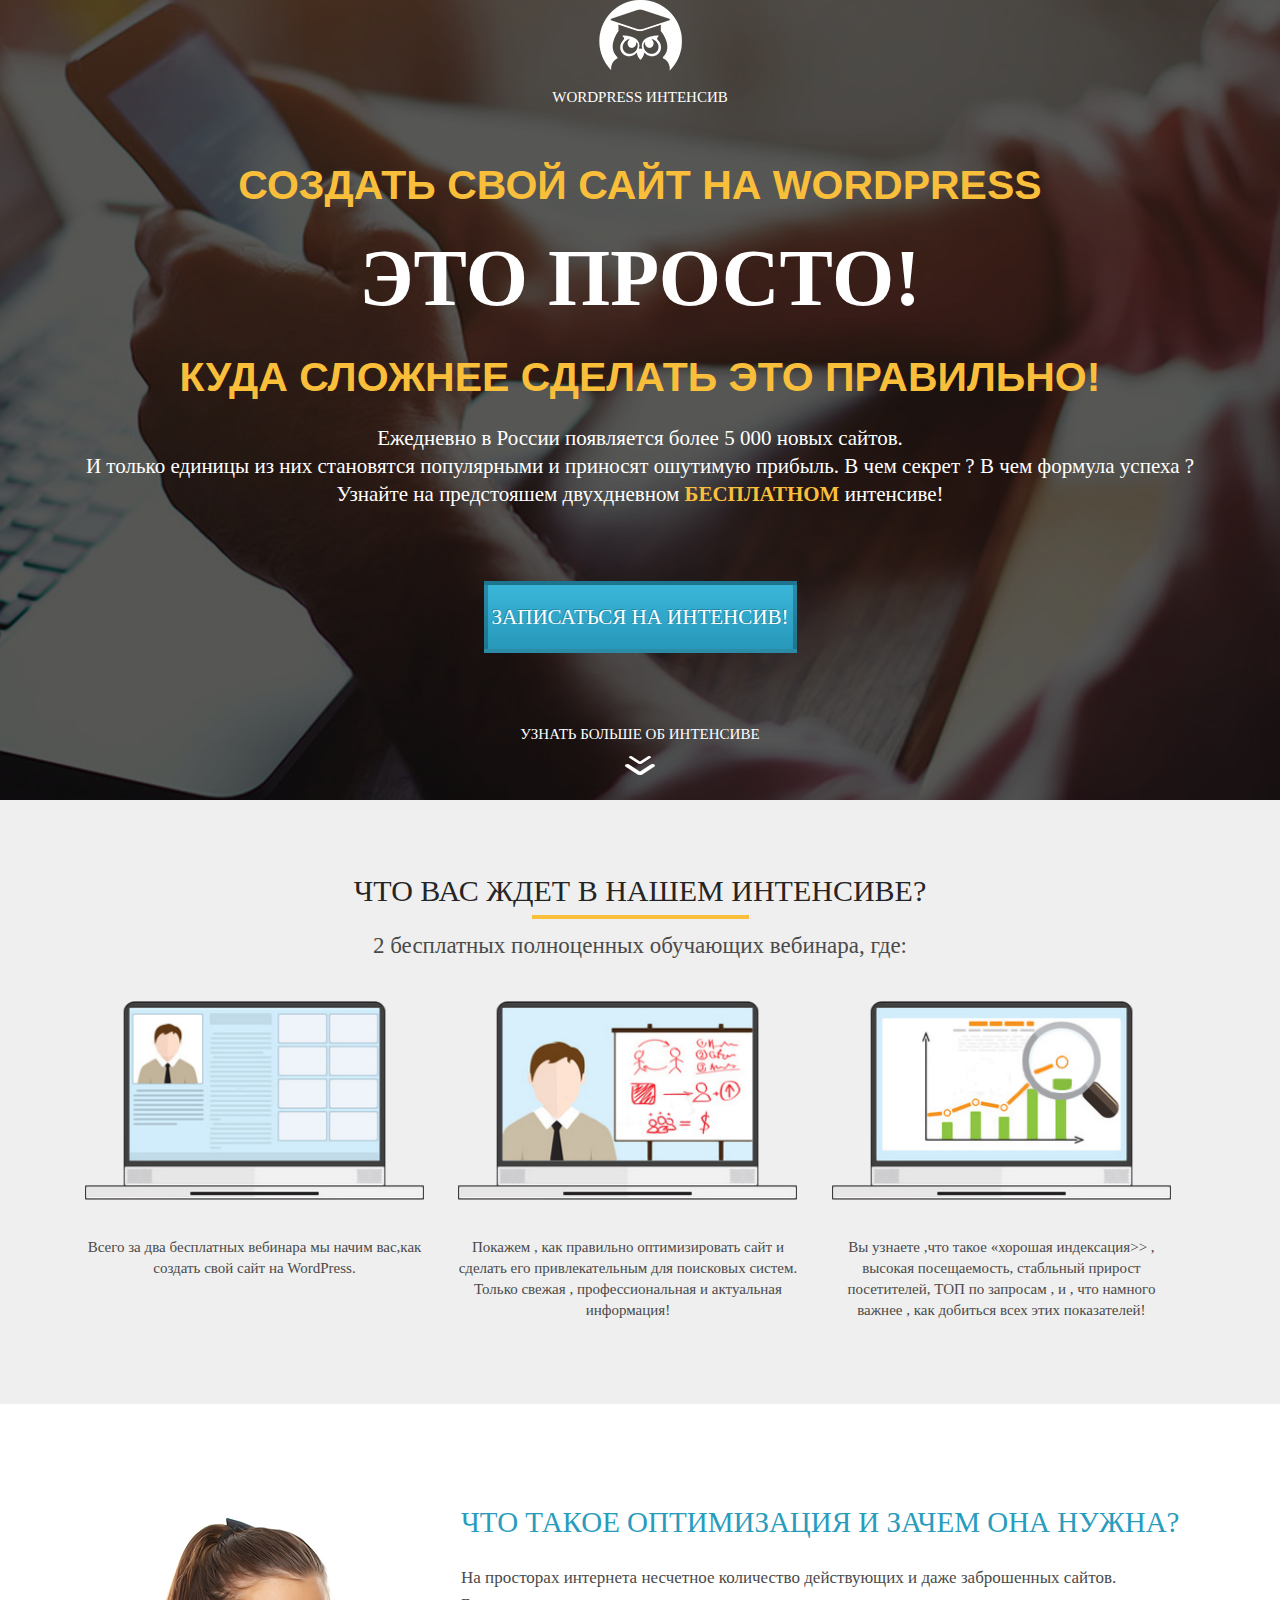
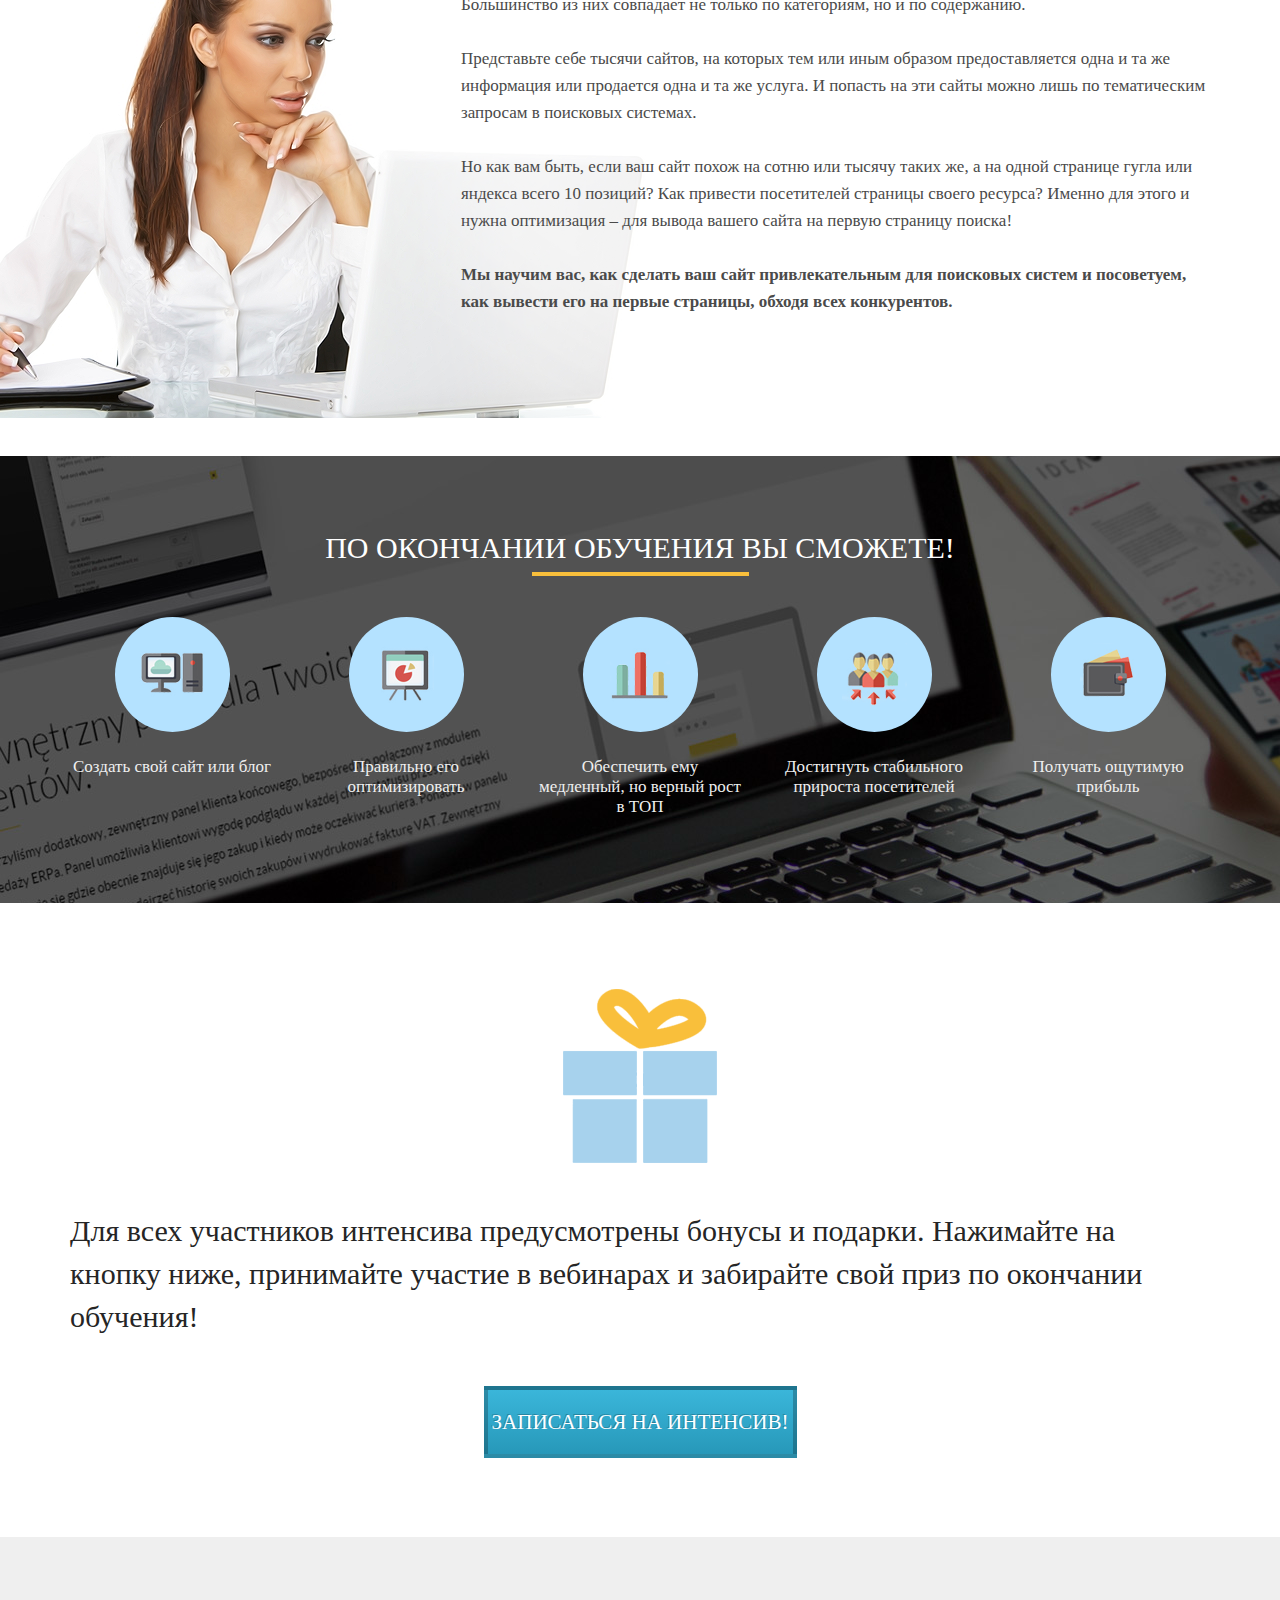
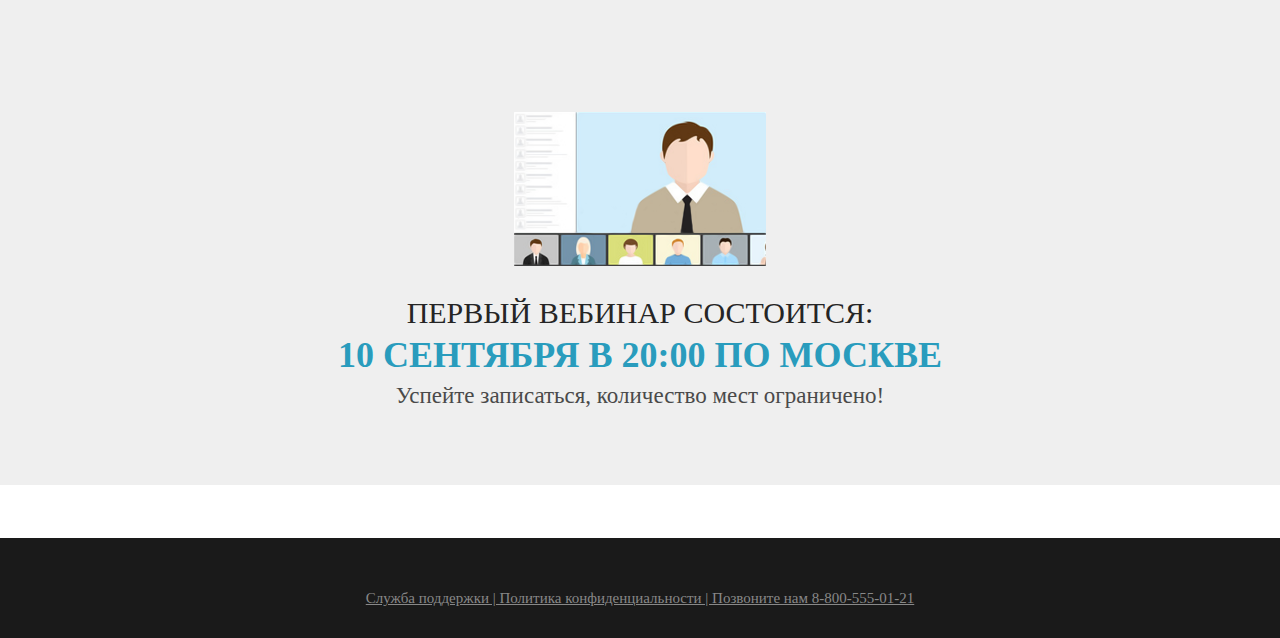
==== index.html @ 658a4fe2 "My first site" ====
<!DOCTYPE html>
<html lang="ru">

<head>
   <meta charset="UTF-8">
   <meta http-equiv="X-UA-Compatible" content="IE=edge">
   <meta name="viewport" content="width=device-width, initial-scale=1.0">
   <title>Wordpress интенсив </title>
   <link rel="stylesheet" href="css/style.css">

</head>

<body>

   <section class="promo">

      <div class="container">

         <div class="logo">
            <img src="icons/logo.png" alt="" class="logo_img">
            <div class="logo_text">WordPress интенсив</div>
         </div>

         <h1 class="title">Создать свой сайт на WordPress</h1>
         <div class="simple">
            <h2 class="title_big">Это просто!</h2>
            <div class="line"></div>

         </div>
         <h2 class="title">Куда сложнее сделать это правильно!</h2>

         <div class="promo_text">Ежедневно в России появляется более 5 000 новых сайтов. <br>
            И только единицы из них становятся популярными и приносят ошутимую прибыль. В чем секрет ?
            В чем формула успеха ? Узнайте на предстояшем двухдневном <span>БЕСПЛАТНОМ</span> интенсиве! </div>


      </div>

      <button class="promo_btn">Записаться на интенсив!</button>

      <div class="more">
         <div class="more_text">узнать больше об интенсиве </div>
         <img src="icons/arrow_down.png" alt="dowm" class="more_img">
      </div>


      </div>
   </section>


   <!-- ----------------------- -->

   <section class="waiting">

      <div class="container">

         <h2 class="waiting_header">Что вас ждет в нашем интенсиве? </h2>
         <div class="waiting_divider"></div>
         <div class="waiting_subheader">2 бесплатных полноценных обучающих вебинара, где:</div>


         <div class="waiting_wrapper">
            <div class="waiting_item">
               <img src="img/waiting/1.png" alt="" class="waiting_img">
               <div class="waiting_descr">Всего за два бесплатных вебинара мы начим
                  вас,как создать свой сайт на WordPress.</div>
            </div>
            <div class="waiting_item">
               <img src="img/waiting/2.png" alt="" class="waiting_img">
               <div class="waiting_descr">Покажем , как правильно оптимизировать сайт и сделать его
                  привлекательным для поисковых систем. Только свежая , профессиональная и актуальная информация!
               </div>
            </div>
            <div class="waiting_item">
               <img src="img/waiting/3.png" alt="" class="waiting_img">
               <div class="waiting_descr">Вы узнаете ,что такое «хорошая индексация>> , высокая посещаемость,
                  стабльный прирост посетителей, ТОП по запросам , и , что намного важнее ,
                  как добиться всех этих показателей! </div>
            </div>
         </div>



      </div>



   </section>


   <section class="optimization">

      <div class="container">

         <h2 class="optimization_header">Что такое оптимизация и зачем она нужна?</h2>
         <div class="optimization_text">На просторах интернета несчетное количество действующих и даже заброшенных
            сайтов. Большинство из них совпадает не только по категориям, но и по содержанию.
            <br><br>
            Представьте себе тысячи сайтов, на которых тем или иным образом предоставляется одна и та же информация или
            продается одна и та же услуга. И попасть на эти сайты можно лишь по тематическим запросам в поисковых
            системах.
            <br><br>
            Но как вам быть, если ваш сайт похож на сотню или тысячу таких же, а на одной странице гугла или яндекса
            всего 10 позиций? Как привести посетителей страницы своего ресурса? Именно для этого и нужна оптимизация –
            для вывода вашего сайта на первую страницу поиска!
            <br><br>
            <span> Мы научим вас, как сделать ваш сайт привлекательным для поисковых систем и посоветуем, как вывести
               его на первые страницы, обходя всех конкурентов.</span>
         </div>

         <img src="img/bg/woman.png" alt="" class="optimization_img">




      </div>



   </section>


   <section class="finish">

      <div class="container">

         <h2 class="finish_header">По окончании обучения Вы сможете!</h2>
         <div class="finish_divider"></div>



         <div class="finish_wrapper">
            <div class="finish_item">
               <div class="finish_round">
                  <img src="icons/finish/1.png" alt="1" class="finish_icon">
               </div>
               <div class="finish_descr">Создать свой сайт или блог</div>
            </div>
            <div class="finish_item">
               <div class="finish_round">
                  <img src="icons/finish/2.png" alt="2" class="fin ish_icon">
               </div>
               <div class="finish_descr">Правильно его оптимизировать</div>
            </div>
            <div class="finish_item">
               <div class="finish_round">
                  <img src="icons/finish/3.png" alt="3" class="finish_icon">
               </div>
               <div class="finish_descr">Обеспечить ему медленный, но верный рост в ТОП</div>
            </div>
            <div class="finish_item">
               <div class="finish_round">
                  <img src="icons/finish/4.png" alt="4" class="finish_icon">
               </div>
               <div class="finish_descr">Достигнуть стабильного прироста посетителей</div>
            </div>
            <div class="finish_item">
               <div class="finish_round">
                  <img src="icons/finish/5.png" alt="5" class="finish_icon">
               </div>
               <div class="finish_descr">Получать ощутимую прибыль</div>
            </div>
         </div>


      </div>


   </section>



   <section class="bonus">


      <div class="container">

         <div class="box_img">

            <img src="/icons/Box.png" alt="box ">


         </div>

         <h2 class="bonus_text">

            Для всех участников интенсива предусмотрены бонусы и подарки. Нажимайте на кнопку ниже, принимайте участие в
            вебинарах и забирайте свой приз по окончании обучения!

         </h2>



         <button class="bonus_btn">Записаться на интенсив!</button>


      </div>




   </section>


   <section class="firstwebinar">


      <div class="container">

         <div class="webinar_img">

            <img src="/img/first_webinar/vebinar_img.png" alt="first webinar ">



         </div>



         <h2 class="firstrwebinarstart">Первый вебинар состоится: </h2>

         <h2 class="september">10 сентября в 20:00 по Москве</h2>

         <h1 class="hurry">Успейте записаться, количество мест ограничено!</h1>




      </div>






   </section>


   <section class="floor">




      <h1 class="help_center"> Служба поддержки | Политика конфиденциальности
         | Позвоните нам 8-800-555-01-21</h1>


   </section>



</body>

</html>
---- css/style.css ----
*{
   box-sizing: border-box;
   margin: 0;
   padding: 0;



}

html
{

font-family: 'Roboto' , sans-serif;

}

.container
{
   position: relative;
   width: 1140px;
   margin: 0 auto;
}

.promo
{

   height: 800px;
   background: url('../img/bg/main_bg.png') center center / cover no-repeat;
   
 
   
      
}

.logo .logo_img
{
  
   display: block;
   margin: 0 auto;
   
   
}

.logo .logo_text
{
   text-align: center;
   
font-family: Roboto;
font-size: 15px;
line-height: 24px;
font-weight: 500;
text-transform: uppercase;
color: #ffffff;
margin-top: 14px;

}

h1
{
   margin-top: 53px;
}

.title
{
   
   font-size: 41px;
   text-align: center;
   text-transform: uppercase;
   font-weight: 900px;
   color: #f9bf3b;

}

h2.title
{
   margin-top: 30px;
}

.simple .title_big
{
   font-family: Roboto;
font-size: 80px;
font-weight: 900;
text-transform: uppercase;
color: #ffffff;
text-align: center;
margin-top: 24px;
}


.promo .promo_text

{
   padding: 0 13px ;
   margin-top: 23px;
   font-family: Roboto;
font-size: 21px;
line-height: 28px;
font-weight: 300;
color: #ffffff;
text-align: center;

   
}

.promo .promo_text span
{
   font-weight: 700;
   color: #f9bf3b;

}

.promo .promo_btn , .bonus .bonus_btn
{
   display: block;
   margin: 0 auto; 
   margin-top: 73px;
   width: 313px;
   height: 72px;
   box-shadow: inset 0 0px 0 rgba(0,0,0,0.18);
   border: 4px solid rgba(0,0,0,0.23);

   background-image: linear-gradient(to top , #2798b9 0% , #3ab6da 100%);

   text-shadow: -1px -1px 0 rgba(0,0,0,0.22);
   color: #ffffff;
   font-family: "Roboto Condensed";
   font-size: 21px;
   font-weight: 400;
   line-height: 24px;
   text-transform: uppercase;
   cursor: pointer;
   outline: none;

}

.bonus .bonus_btn
{
   margin-top: 48px;
}

.more
{
   margin-top: 73px;

}

.more .more_text
{

   font-family: Roboto;
   font-size: 15px;
  text-align: center;
   font-weight: 400;
   text-transform: uppercase;
   color: #ffffff;

}

.more .more_img
{


display: block;
margin: 0 auto;
margin-top: 13px;


}


.waiting
{
   min-height: 604px;
   background-color:#efefef;  
   padding: 85px 0 75px 0;

}

.waiting .waiting_header ,.finish .finish_header
{

   font-family: Roboto;
font-size: 30px;
line-height: 12px;
font-weight: 400;
text-transform: uppercase;
color: #252525;
text-align: center;


}

.finish .finish_header
{
   color: #ffffff;
}

.waiting .waiting_divider , .finish .finish_divider
{
   width: 217px;
height: 4px;
background-color: #f9bf3b;

margin: 0 auto;
margin-top: 18px;
}

.waiting .waiting_subheader
{
   margin-top: 17px;
   font-family: Roboto;
font-size: 23px;
line-height: 20px;
font-weight: 400;
color: #4a4a4a;
text-align: center;

}

.waiting .waiting_wrapper
{
   margin-top: 45px;
}

.waiting .waiting_wrapper .waiting_item
{
   display: inline-block;
   vertical-align: top;
   width: 339px;
   text-align: center;
   margin: 0 15px ;

}

.waiting .waiting_wrapper .waiting_item .waiting_img
{
   width: 100%;
}

.waiting .waiting_wrapper .waiting_item .waiting_descr
{
      margin-top: 33px;
      color: #4a4a4a;
      font-family: Roboto;
      font-size: 15px;
      font-weight: 300;
      line-height: 21px;


}

.optimization
{
   min-height: 550px;
   padding: 102 0 107 0;
}

.optimization .optimization_header
{
   margin-top: 102px;
   margin-left: 391px;
   font-family: "Roboto - Black";
   font-size: 29px;
   font-weight: 400;
   text-transform: uppercase;
   color: #299cbd;
}

.optimization .optimization_text
{
   margin-top: 25px;
   margin-left: 391px;
   font-family: Roboto;
   font-size: 17px;
   line-height: 27px;
   font-weight: 300;
   color: #4a4a4a;
}
.optimization .optimization_text span
{
   font-family: "Roboto - Bold";
   font-weight: 700;

}

.optimization .optimization_img
{
  position: absolute;
  top: 10px;
  left: -240px;
  z-index: -1;
}

.finish
{

min-height: 447px;
padding: 86px 0 79px 0;
background: url('../img/bg/second_bg.png') center center/cover no-repeat ;


}

.finish .finish_wrapper
{
   margin-top: 41px;
   display: flex;
   justify-content: space-between;
}

.finish .finish_wrapper .finish_item
{
   width: 204px;

}

.finish .finish_wrapper .finish_item .finish_round
{
   display: flex;
   justify-content: center;
   align-items: center;
   margin: 0 auto;
   width: 115px;
   height: 115px;
   background-color: #b4e2ff;
   border-radius: 100%;
   


}

.finish .finish_wrapper .finish_item .finish_descr
{
   margin-top: 25px;
   text-align: center;
   font-family: Roboto;
   font-size: 17px;
   line-height: 20px;
   font-weight: 300;
   color: #efefef;
}


.bonus
{
   min-height: 447px;
   padding: 86px 0 79px 0;

}

.bonus .box_img
{
   text-align: center;

}

.bonus .bonus_text
{
   margin-top: 42px;
   font-family: Roboto;
   font-size: 30px;
   line-height: 43px;
   font-weight: 400;
   color: #252525;
   }




.firstwebinar

{
min-height: 447px;
padding: 86px 0 79px 0;
background: url('../img/bg/white_background.png') center center/cover no-repeat ;



}



   .firstwebinar .webinar_img
   {
      margin-top: 89px;
      text-align: center;
      

   }

   .firstwebinar .firstrwebinarstart
   {
      margin-top: 37px;
      text-align: center;
      font-family: Roboto;
      font-size: 30px;
      line-height: 12px;
      font-weight: 400;
      text-transform: uppercase;
      color: #252525;
   }



   .firstwebinar .september
   {
      margin-top: 30px;
      text-align: center;
      font-family: Roboto;
      font-size: 36px;
      line-height: 12px;
      font-weight: 900;
      text-transform: uppercase;
      color: #299cbd;
   }


   .firstwebinar .hurry
   {  
      margin-top: 25px;
      text-align: center;

      font-family: Roboto;
      font-size: 23px;
      line-height: 20px;
      font-weight: 400;
      color: #4a4a4a;

   }

   .floor
   {
background-color: #1a1a1a;
position: relative;
   width: 100%;
   margin: 0 auto;
   min-height: 100px;

   }

 

   .floor .help_center
   {
     display: block;
    
      text-align: center;
      padding-top: 50px;
      
     
 
      
      font-family: Roboto;
      font-size: 15px;
      line-height: 21px;
      font-weight: 300;
      text-decoration: underline;
      color: #888888;
   }
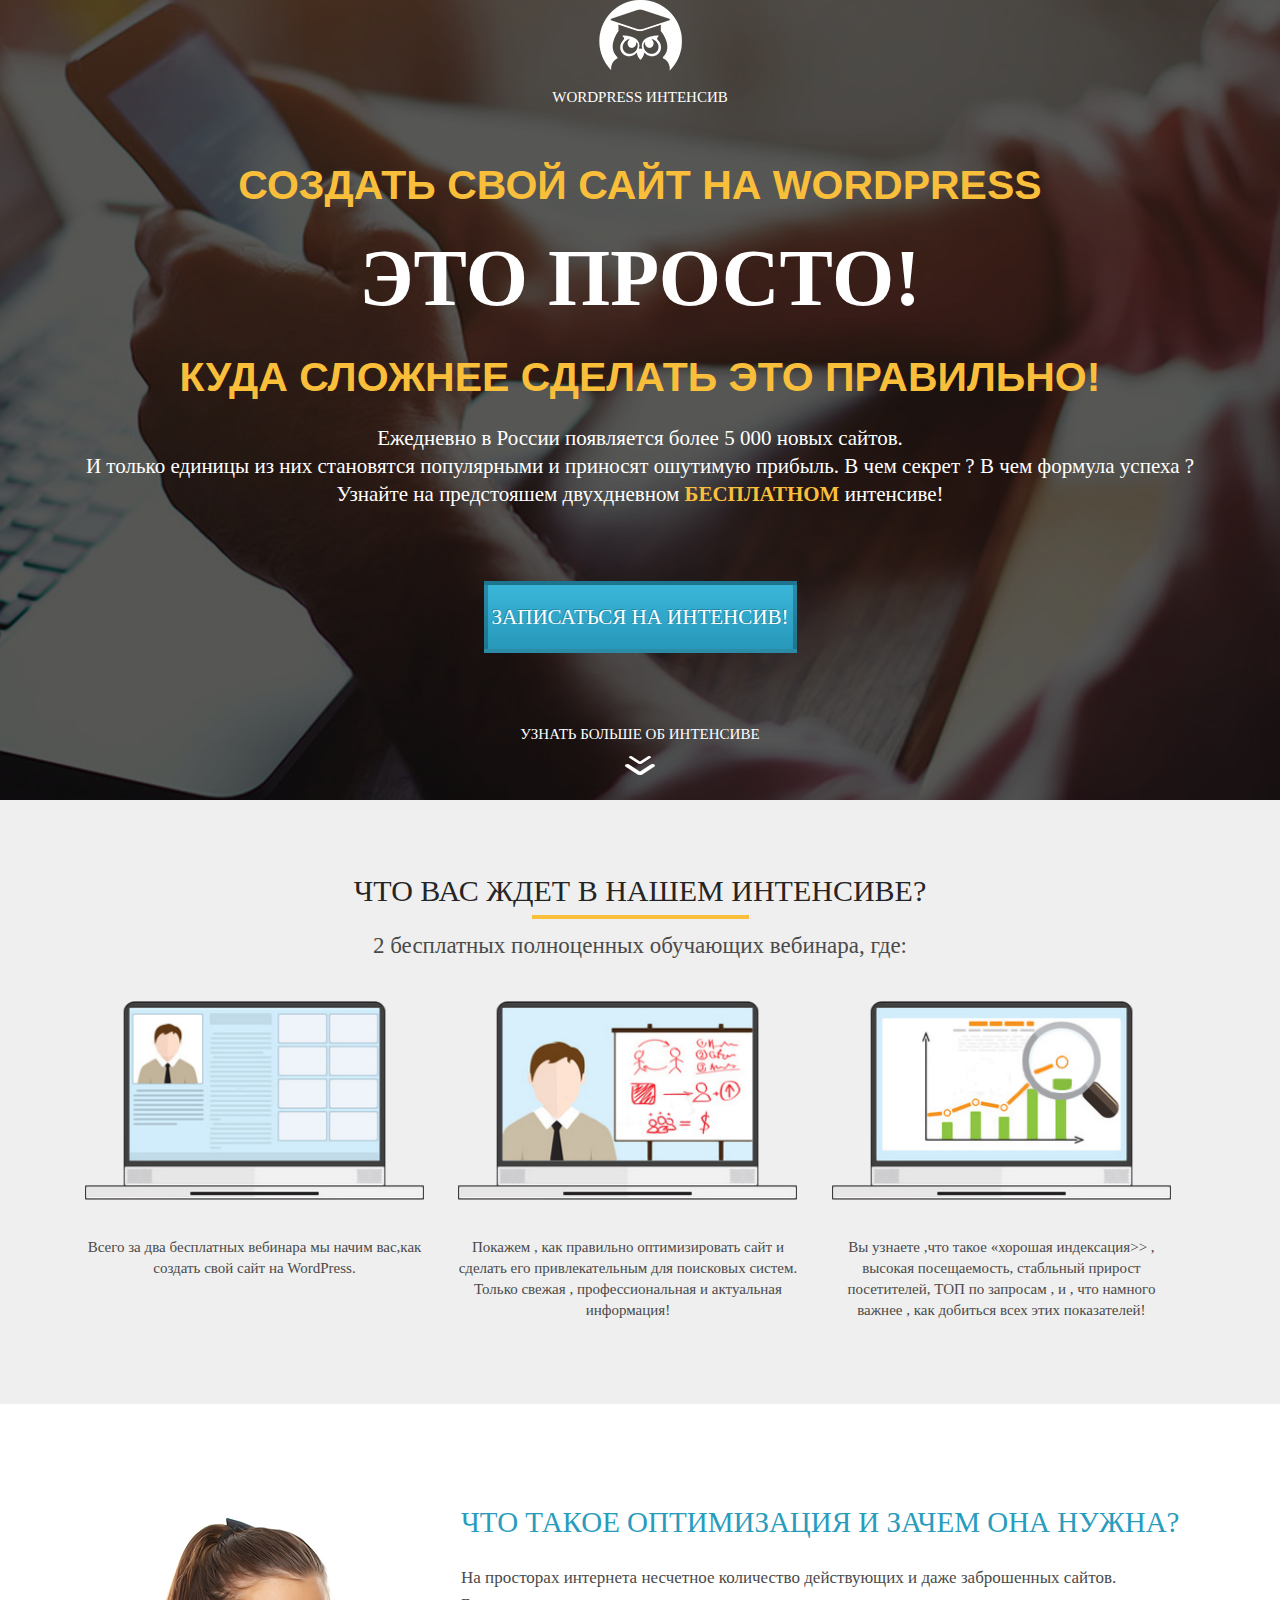
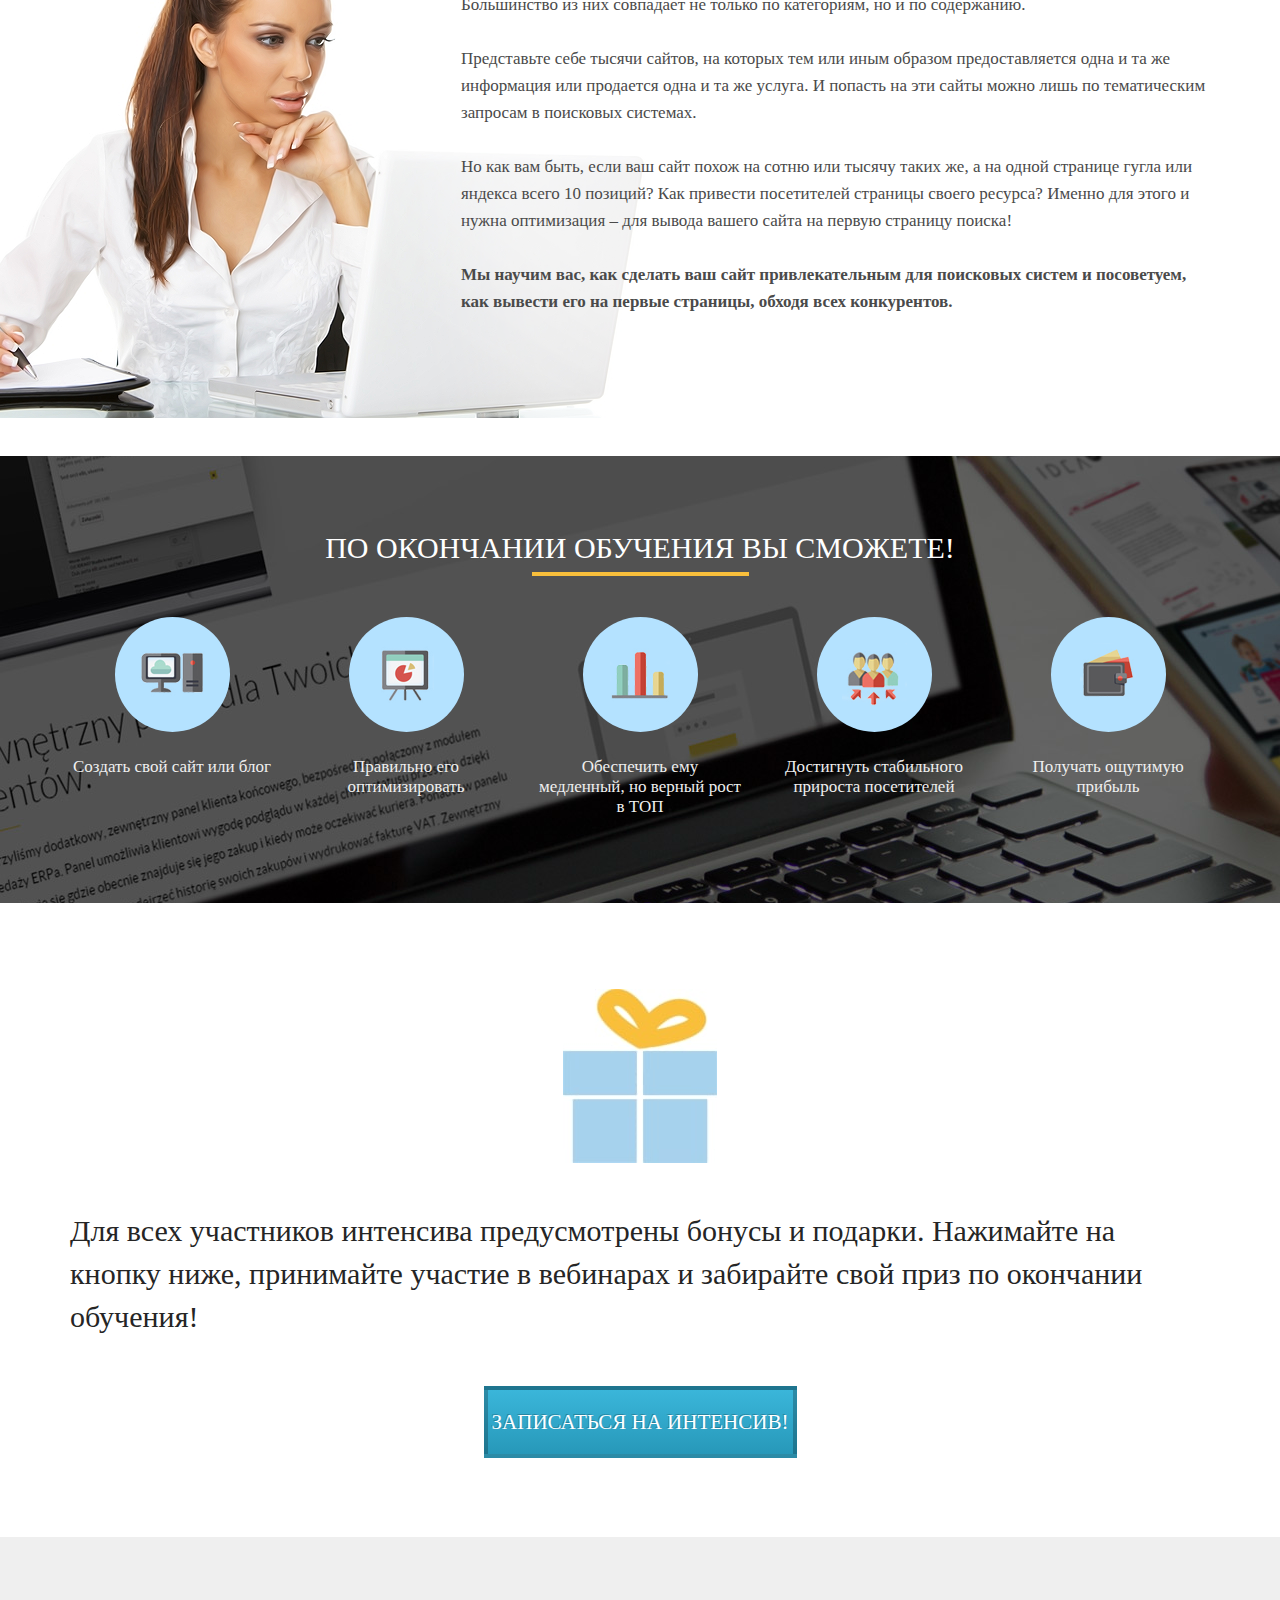
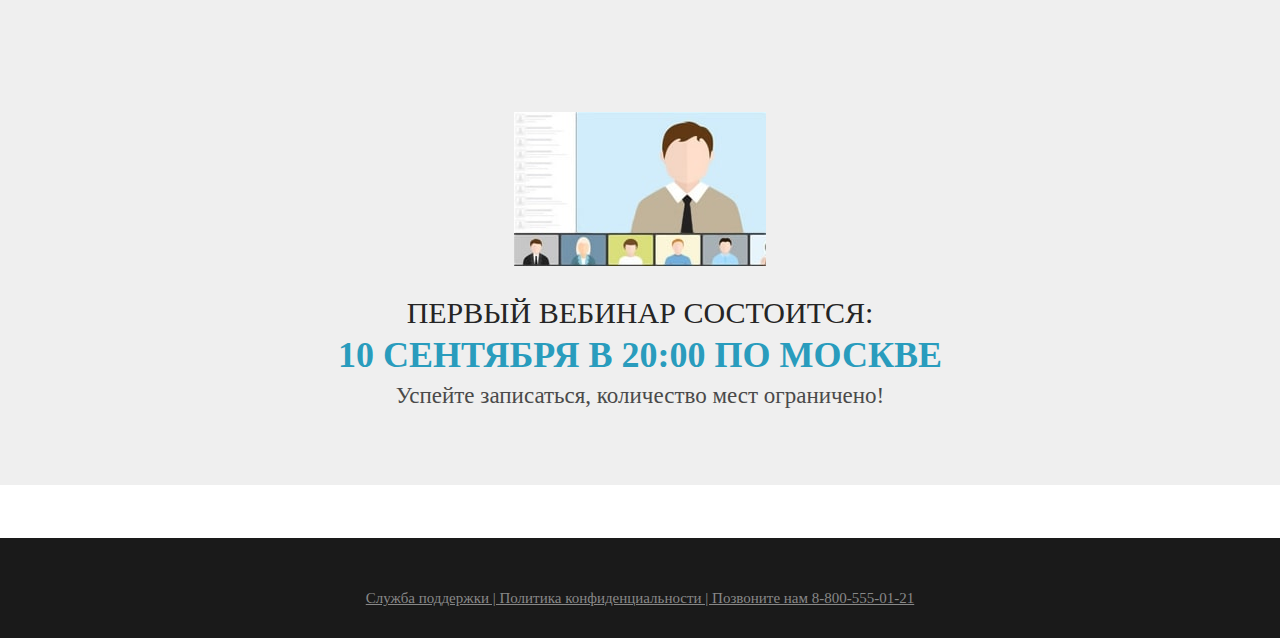
==== commit daca6d49: "changed png to jpg" ====
--- a/index.html
+++ b/index.html
@@ -177,8 +177,8 @@
 
          <div class="box_img">
 
-            <img src="/icons/Box.png" alt="box ">
-
+            <!-- <img src="/icons/Box.png" alt="box "> -->
+            <img src="/icons/Box.jpg" alt="">
 
          </div>
 
@@ -209,7 +209,7 @@
 
          <div class="webinar_img">
 
-            <img src="/img/first_webinar/vebinar_img.png" alt="first webinar ">
+           <img src="/img/first_webinar/vebinar_img.jpg" alt="">
 
 
 
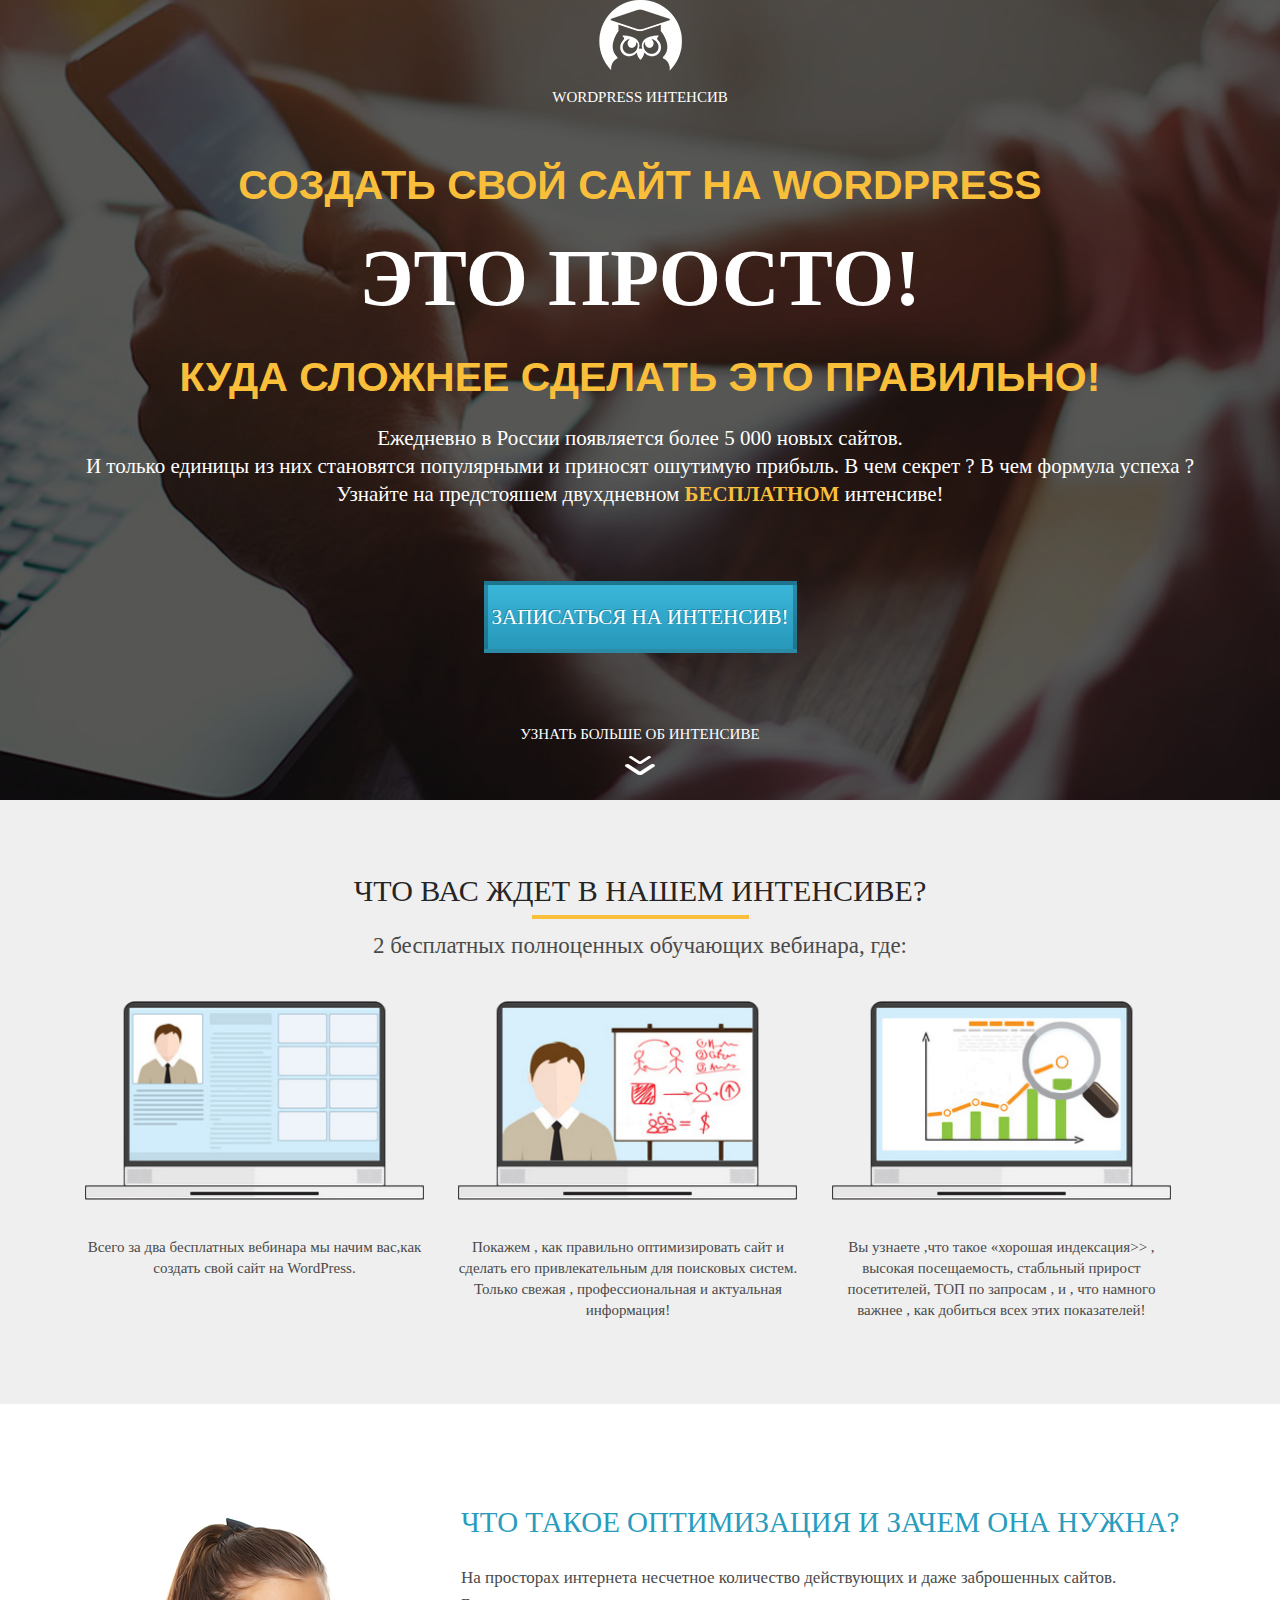
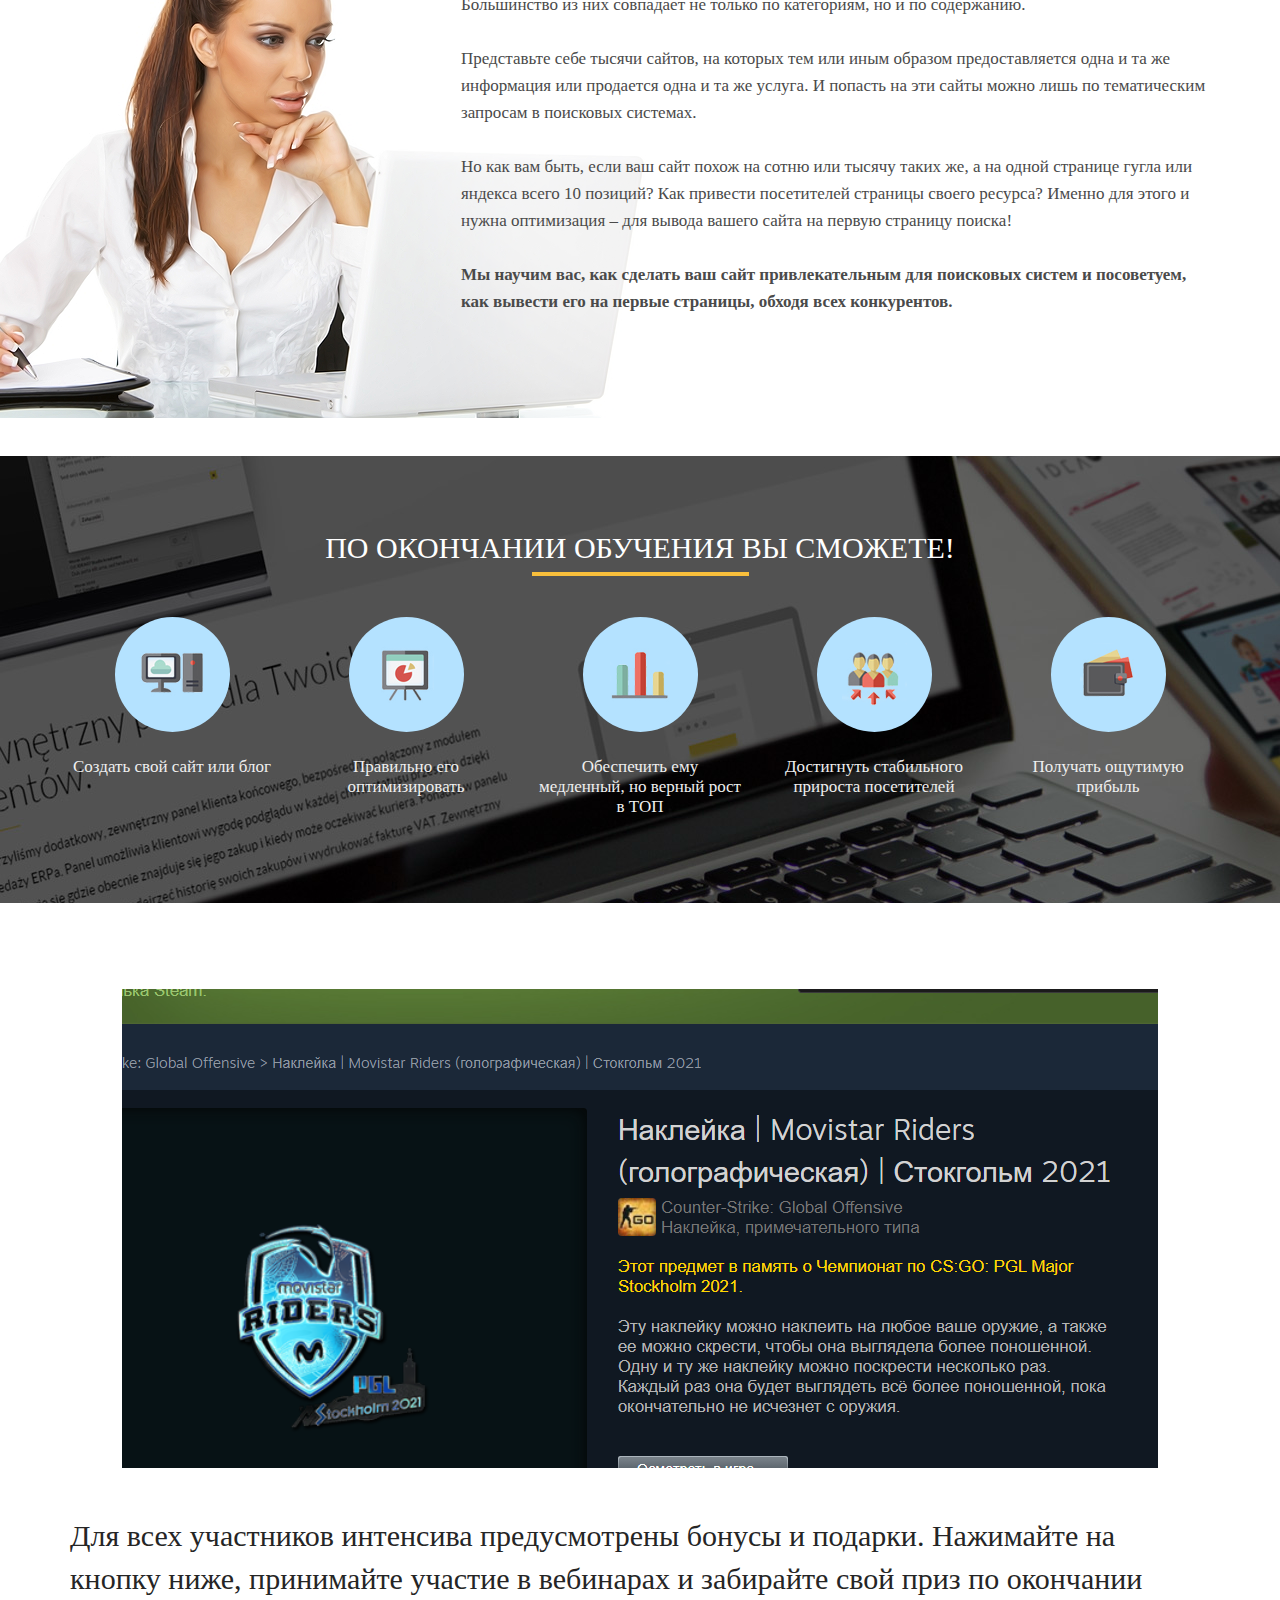
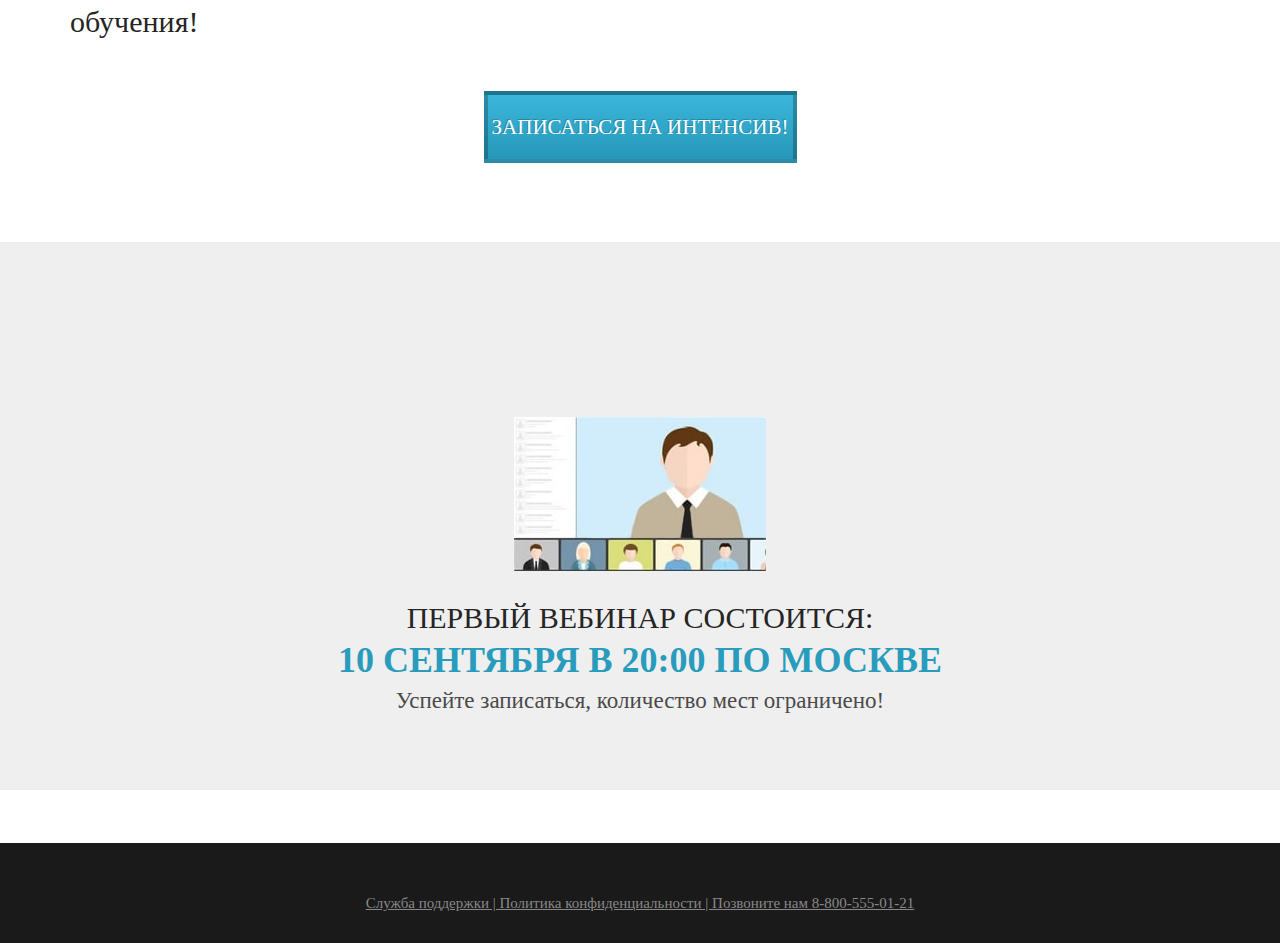
==== commit a3b87996: "test" ====
--- a/index.html
+++ b/index.html
@@ -176,9 +176,8 @@
       <div class="container">
 
          <div class="box_img">
-
-            <!-- <img src="/icons/Box.png" alt="box "> -->
-            <img src="/icons/Box.jpg" alt="">
+            <!-- <img src="/icons/Box.jpg" alt="box"> -->
+            <img src="/Screenshot 2023-03-28 195355.png" alt="">
 
          </div>
 
--- a/css/style.css
+++ b/css/style.css
@@ -1,462 +1,349 @@
-
-
-*{
-   box-sizing: border-box;
-   margin: 0;
-   padding: 0;
-
-
-
-}
-
-html
-{
-
-font-family: 'Roboto' , sans-serif;
-
-}
-
-.container
-{
-   position: relative;
-   width: 1140px;
-   margin: 0 auto;
-}
-
-.promo
-{
-
-   height: 800px;
-   background: url('../img/bg/main_bg.png') center center / cover no-repeat;
-   
- 
-   
-      
-}
-
-.logo .logo_img
-{
-  
-   display: block;
-   margin: 0 auto;
-   
-   
-}
-
-.logo .logo_text
-{
-   text-align: center;
-   
-font-family: Roboto;
-font-size: 15px;
-line-height: 24px;
-font-weight: 500;
-text-transform: uppercase;
-color: #ffffff;
-margin-top: 14px;
-
-}
-
-h1
-{
-   margin-top: 53px;
-}
-
-.title
-{
-   
-   font-size: 41px;
-   text-align: center;
-   text-transform: uppercase;
-   font-weight: 900px;
-   color: #f9bf3b;
-
-}
-
-h2.title
-{
-   margin-top: 30px;
-}
-
-.simple .title_big
-{
-   font-family: Roboto;
-font-size: 80px;
-font-weight: 900;
-text-transform: uppercase;
-color: #ffffff;
-text-align: center;
-margin-top: 24px;
-}
-
-
-.promo .promo_text
-
-{
-   padding: 0 13px ;
-   margin-top: 23px;
-   font-family: Roboto;
-font-size: 21px;
-line-height: 28px;
-font-weight: 300;
-color: #ffffff;
-text-align: center;
-
-   
-}
-
-.promo .promo_text span
-{
-   font-weight: 700;
-   color: #f9bf3b;
-
-}
-
-.promo .promo_btn , .bonus .bonus_btn
-{
-   display: block;
-   margin: 0 auto; 
-   margin-top: 73px;
-   width: 313px;
-   height: 72px;
-   box-shadow: inset 0 0px 0 rgba(0,0,0,0.18);
-   border: 4px solid rgba(0,0,0,0.23);
-
-   background-image: linear-gradient(to top , #2798b9 0% , #3ab6da 100%);
-
-   text-shadow: -1px -1px 0 rgba(0,0,0,0.22);
-   color: #ffffff;
-   font-family: "Roboto Condensed";
-   font-size: 21px;
-   font-weight: 400;
-   line-height: 24px;
-   text-transform: uppercase;
-   cursor: pointer;
-   outline: none;
-
-}
-
-.bonus .bonus_btn
-{
-   margin-top: 48px;
-}
-
-.more
-{
-   margin-top: 73px;
-
-}
-
-.more .more_text
-{
-
-   font-family: Roboto;
-   font-size: 15px;
-  text-align: center;
-   font-weight: 400;
-   text-transform: uppercase;
-   color: #ffffff;
-
-}
-
-.more .more_img
-{
-
-
-display: block;
-margin: 0 auto;
-margin-top: 13px;
-
-
-}
-
-
-.waiting
-{
-   min-height: 604px;
-   background-color:#efefef;  
-   padding: 85px 0 75px 0;
-
-}
-
-.waiting .waiting_header ,.finish .finish_header
-{
-
-   font-family: Roboto;
-font-size: 30px;
-line-height: 12px;
-font-weight: 400;
-text-transform: uppercase;
-color: #252525;
-text-align: center;
-
-
-}
-
-.finish .finish_header
-{
-   color: #ffffff;
-}
-
-.waiting .waiting_divider , .finish .finish_divider
-{
-   width: 217px;
-height: 4px;
-background-color: #f9bf3b;
-
-margin: 0 auto;
-margin-top: 18px;
-}
-
-.waiting .waiting_subheader
-{
-   margin-top: 17px;
-   font-family: Roboto;
-font-size: 23px;
-line-height: 20px;
-font-weight: 400;
-color: #4a4a4a;
-text-align: center;
-
-}
-
-.waiting .waiting_wrapper
-{
-   margin-top: 45px;
-}
-
-.waiting .waiting_wrapper .waiting_item
-{
-   display: inline-block;
-   vertical-align: top;
-   width: 339px;
-   text-align: center;
-   margin: 0 15px ;
-
-}
-
-.waiting .waiting_wrapper .waiting_item .waiting_img
-{
-   width: 100%;
-}
-
-.waiting .waiting_wrapper .waiting_item .waiting_descr
-{
-      margin-top: 33px;
-      color: #4a4a4a;
-      font-family: Roboto;
-      font-size: 15px;
-      font-weight: 300;
-      line-height: 21px;
-
-
-}
-
-.optimization
-{
-   min-height: 550px;
-   padding: 102 0 107 0;
-}
-
-.optimization .optimization_header
-{
-   margin-top: 102px;
-   margin-left: 391px;
-   font-family: "Roboto - Black";
-   font-size: 29px;
-   font-weight: 400;
-   text-transform: uppercase;
-   color: #299cbd;
-}
-
-.optimization .optimization_text
-{
-   margin-top: 25px;
-   margin-left: 391px;
-   font-family: Roboto;
-   font-size: 17px;
-   line-height: 27px;
-   font-weight: 300;
-   color: #4a4a4a;
-}
-.optimization .optimization_text span
-{
-   font-family: "Roboto - Bold";
-   font-weight: 700;
-
-}
-
-.optimization .optimization_img
-{
+* {
+  box-sizing: border-box;
+  margin: 0;
+  padding: 0;
+}
+
+html {
+  font-family: "Roboto", sans-serif;
+}
+
+.container {
+  position: relative;
+  width: 1140px;
+  margin: 0 auto;
+}
+
+.promo {
+  height: 800px;
+  background: url("../img/bg/main_bg.png") center center / cover no-repeat;
+}
+
+.logo .logo_img {
+  display: block;
+  margin: 0 auto;
+}
+
+.logo .logo_text {
+  text-align: center;
+
+  font-family: Roboto;
+  font-size: 15px;
+  line-height: 24px;
+  font-weight: 500;
+  text-transform: uppercase;
+  color: #ffffff;
+  margin-top: 14px;
+}
+
+h1 {
+  margin-top: 53px;
+}
+
+.title {
+  font-size: 41px;
+  text-align: center;
+  text-transform: uppercase;
+  font-weight: 900px;
+  color: #f9bf3b;
+}
+
+h2.title {
+  margin-top: 30px;
+}
+
+.simple .title_big {
+  font-family: Roboto;
+  font-size: 80px;
+  font-weight: 900;
+  text-transform: uppercase;
+  color: #ffffff;
+  text-align: center;
+  margin-top: 24px;
+}
+
+.promo .promo_text {
+  padding: 0 13px;
+  margin-top: 23px;
+  font-family: Roboto;
+  font-size: 21px;
+  line-height: 28px;
+  font-weight: 300;
+  color: #ffffff;
+  text-align: center;
+}
+
+.promo .promo_text span {
+  font-weight: 700;
+  color: #f9bf3b;
+}
+
+.promo .promo_btn,
+.bonus .bonus_btn {
+  display: block;
+  margin: 0 auto;
+  margin-top: 73px;
+  width: 313px;
+  height: 72px;
+  box-shadow: inset 0 0px 0 rgba(0, 0, 0, 0.18);
+  border: 4px solid rgba(0, 0, 0, 0.23);
+
+  background-image: linear-gradient(to top, #2798b9 0%, #3ab6da 100%);
+
+  text-shadow: -1px -1px 0 rgba(0, 0, 0, 0.22);
+  color: #ffffff;
+  font-family: "Roboto Condensed";
+  font-size: 21px;
+  font-weight: 400;
+  line-height: 24px;
+  text-transform: uppercase;
+  cursor: pointer;
+  outline: none;
+}
+
+.bonus .bonus_btn {
+  margin-top: 48px;
+}
+
+.more {
+  margin-top: 73px;
+}
+
+.more .more_text {
+  font-family: Roboto;
+  font-size: 15px;
+  text-align: center;
+  font-weight: 400;
+  text-transform: uppercase;
+  color: #ffffff;
+}
+
+.more .more_img {
+  display: block;
+  margin: 0 auto;
+  margin-top: 13px;
+}
+
+.waiting {
+  min-height: 604px;
+  background-color: #efefef;
+  padding: 85px 0 75px 0;
+}
+
+.waiting .waiting_header,
+.finish .finish_header {
+  font-family: Roboto;
+  font-size: 30px;
+  line-height: 12px;
+  font-weight: 400;
+  text-transform: uppercase;
+  color: #252525;
+  text-align: center;
+}
+
+.finish .finish_header {
+  color: #ffffff;
+}
+
+.waiting .waiting_divider,
+.finish .finish_divider {
+  width: 217px;
+  height: 4px;
+  background-color: #f9bf3b;
+
+  margin: 0 auto;
+  margin-top: 18px;
+}
+
+.waiting .waiting_subheader {
+  margin-top: 17px;
+  font-family: Roboto;
+  font-size: 23px;
+  line-height: 20px;
+  font-weight: 400;
+  color: #4a4a4a;
+  text-align: center;
+}
+
+.waiting .waiting_wrapper {
+  margin-top: 45px;
+}
+
+.waiting .waiting_wrapper .waiting_item {
+  display: inline-block;
+  vertical-align: top;
+  width: 339px;
+  text-align: center;
+  margin: 0 15px;
+}
+
+.waiting .waiting_wrapper .waiting_item .waiting_img {
+  width: 100%;
+}
+
+.waiting .waiting_wrapper .waiting_item .waiting_descr {
+  margin-top: 33px;
+  color: #4a4a4a;
+  font-family: Roboto;
+  font-size: 15px;
+  font-weight: 300;
+  line-height: 21px;
+}
+
+.optimization {
+  min-height: 550px;
+  padding: 102 0 107 0;
+}
+
+.optimization .optimization_header {
+  margin-top: 102px;
+  margin-left: 391px;
+  font-family: "Roboto - Black";
+  font-size: 29px;
+  font-weight: 400;
+  text-transform: uppercase;
+  color: #299cbd;
+}
+
+.optimization .optimization_text {
+  margin-top: 25px;
+  margin-left: 391px;
+  font-family: Roboto;
+  font-size: 17px;
+  line-height: 27px;
+  font-weight: 300;
+  color: #4a4a4a;
+}
+.optimization .optimization_text span {
+  font-family: "Roboto - Bold";
+  font-weight: 700;
+}
+
+.optimization .optimization_img {
   position: absolute;
   top: 10px;
   left: -240px;
   z-index: -1;
 }
 
-.finish
-{
-
-min-height: 447px;
-padding: 86px 0 79px 0;
-background: url('../img/bg/second_bg.png') center center/cover no-repeat ;
-
-
-}
-
-.finish .finish_wrapper
-{
-   margin-top: 41px;
-   display: flex;
-   justify-content: space-between;
-}
-
-.finish .finish_wrapper .finish_item
-{
-   width: 204px;
-
-}
-
-.finish .finish_wrapper .finish_item .finish_round
-{
-   display: flex;
-   justify-content: center;
-   align-items: center;
-   margin: 0 auto;
-   width: 115px;
-   height: 115px;
-   background-color: #b4e2ff;
-   border-radius: 100%;
-   
-
-
-}
-
-.finish .finish_wrapper .finish_item .finish_descr
-{
-   margin-top: 25px;
-   text-align: center;
-   font-family: Roboto;
-   font-size: 17px;
-   line-height: 20px;
-   font-weight: 300;
-   color: #efefef;
-}
-
-
-.bonus
-{
-   min-height: 447px;
-   padding: 86px 0 79px 0;
-
-}
-
-.bonus .box_img
-{
-   text-align: center;
-
-}
-
-.bonus .bonus_text
-{
-   margin-top: 42px;
-   font-family: Roboto;
-   font-size: 30px;
-   line-height: 43px;
-   font-weight: 400;
-   color: #252525;
-   }
-
-
-
-
-.firstwebinar
-
-{
-min-height: 447px;
-padding: 86px 0 79px 0;
-background: url('../img/bg/white_background.png') center center/cover no-repeat ;
-
-
-
-}
-
-
-
-   .firstwebinar .webinar_img
-   {
-      margin-top: 89px;
-      text-align: center;
-      
-
-   }
-
-   .firstwebinar .firstrwebinarstart
-   {
-      margin-top: 37px;
-      text-align: center;
-      font-family: Roboto;
-      font-size: 30px;
-      line-height: 12px;
-      font-weight: 400;
-      text-transform: uppercase;
-      color: #252525;
-   }
-
-
-
-   .firstwebinar .september
-   {
-      margin-top: 30px;
-      text-align: center;
-      font-family: Roboto;
-      font-size: 36px;
-      line-height: 12px;
-      font-weight: 900;
-      text-transform: uppercase;
-      color: #299cbd;
-   }
-
-
-   .firstwebinar .hurry
-   {  
-      margin-top: 25px;
-      text-align: center;
-
-      font-family: Roboto;
-      font-size: 23px;
-      line-height: 20px;
-      font-weight: 400;
-      color: #4a4a4a;
-
-   }
-
-   .floor
-   {
-background-color: #1a1a1a;
-position: relative;
-   width: 100%;
-   margin: 0 auto;
-   min-height: 100px;
-
-   }
-
- 
-
-   .floor .help_center
-   {
-     display: block;
-    
-      text-align: center;
-      padding-top: 50px;
-      
-     
- 
-      
-      font-family: Roboto;
-      font-size: 15px;
-      line-height: 21px;
-      font-weight: 300;
-      text-decoration: underline;
-      color: #888888;
-   }+.finish {
+  min-height: 447px;
+  padding: 86px 0 79px 0;
+  background: url("../img/bg/second_bg.png") center center/cover no-repeat;
+}
+
+.finish .finish_wrapper {
+  margin-top: 41px;
+  display: flex;
+  justify-content: space-between;
+}
+
+.finish .finish_wrapper .finish_item {
+  width: 204px;
+}
+
+.finish .finish_wrapper .finish_item .finish_round {
+  display: flex;
+  justify-content: center;
+  align-items: center;
+  margin: 0 auto;
+  width: 115px;
+  height: 115px;
+  background-color: #b4e2ff;
+  border-radius: 100%;
+}
+
+.finish .finish_wrapper .finish_item .finish_descr {
+  margin-top: 25px;
+  text-align: center;
+  font-family: Roboto;
+  font-size: 17px;
+  line-height: 20px;
+  font-weight: 300;
+  color: #efefef;
+}
+
+.bonus {
+  min-height: 447px;
+  padding: 86px 0 79px 0;
+}
+
+.bonus .box_img {
+  text-align: center;
+}
+
+.bonus .bonus_text {
+  margin-top: 42px;
+  font-family: Roboto;
+  font-size: 30px;
+  line-height: 43px;
+  font-weight: 400;
+  color: #252525;
+}
+
+.firstwebinar {
+  min-height: 447px;
+  padding: 86px 0 79px 0;
+  background: url("../img/bg/white_background.png") center center/cover
+    no-repeat;
+}
+
+.firstwebinar .webinar_img {
+  margin-top: 89px;
+  text-align: center;
+}
+
+.firstwebinar .firstrwebinarstart {
+  margin-top: 37px;
+  text-align: center;
+  font-family: Roboto;
+  font-size: 30px;
+  line-height: 12px;
+  font-weight: 400;
+  text-transform: uppercase;
+  color: #252525;
+}
+
+.firstwebinar .september {
+  margin-top: 30px;
+  text-align: center;
+  font-family: Roboto;
+  font-size: 36px;
+  line-height: 12px;
+  font-weight: 900;
+  text-transform: uppercase;
+  color: #299cbd;
+}
+
+.firstwebinar .hurry {
+  margin-top: 25px;
+  text-align: center;
+
+  font-family: Roboto;
+  font-size: 23px;
+  line-height: 20px;
+  font-weight: 400;
+  color: #4a4a4a;
+}
+
+.floor {
+  background-color: #1a1a1a;
+  position: relative;
+  width: 100%;
+  margin: 0 auto;
+  min-height: 100px;
+}
+
+.floor .help_center {
+  display: block;
+
+  text-align: center;
+  padding-top: 50px;
+
+  font-family: Roboto;
+  font-size: 15px;
+  line-height: 21px;
+  font-weight: 300;
+  text-decoration: underline;
+  color: #888888;
+}
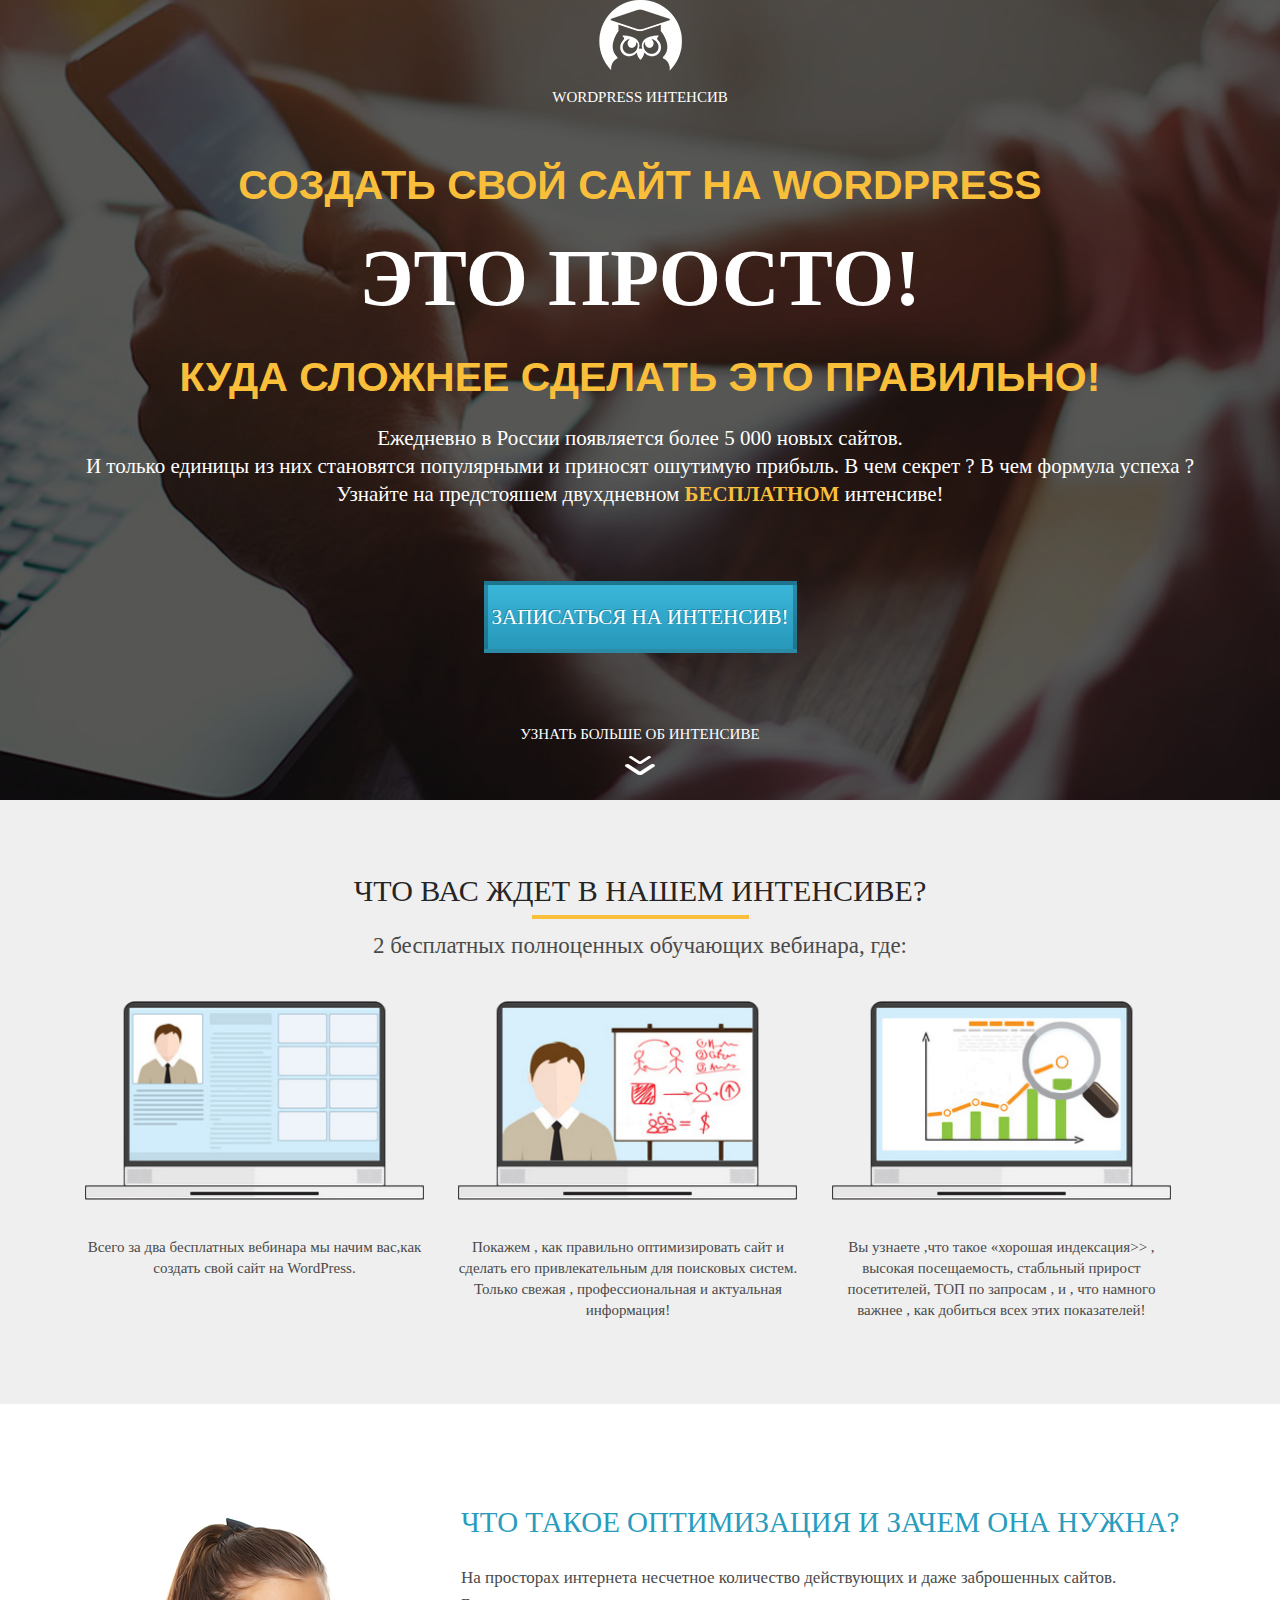
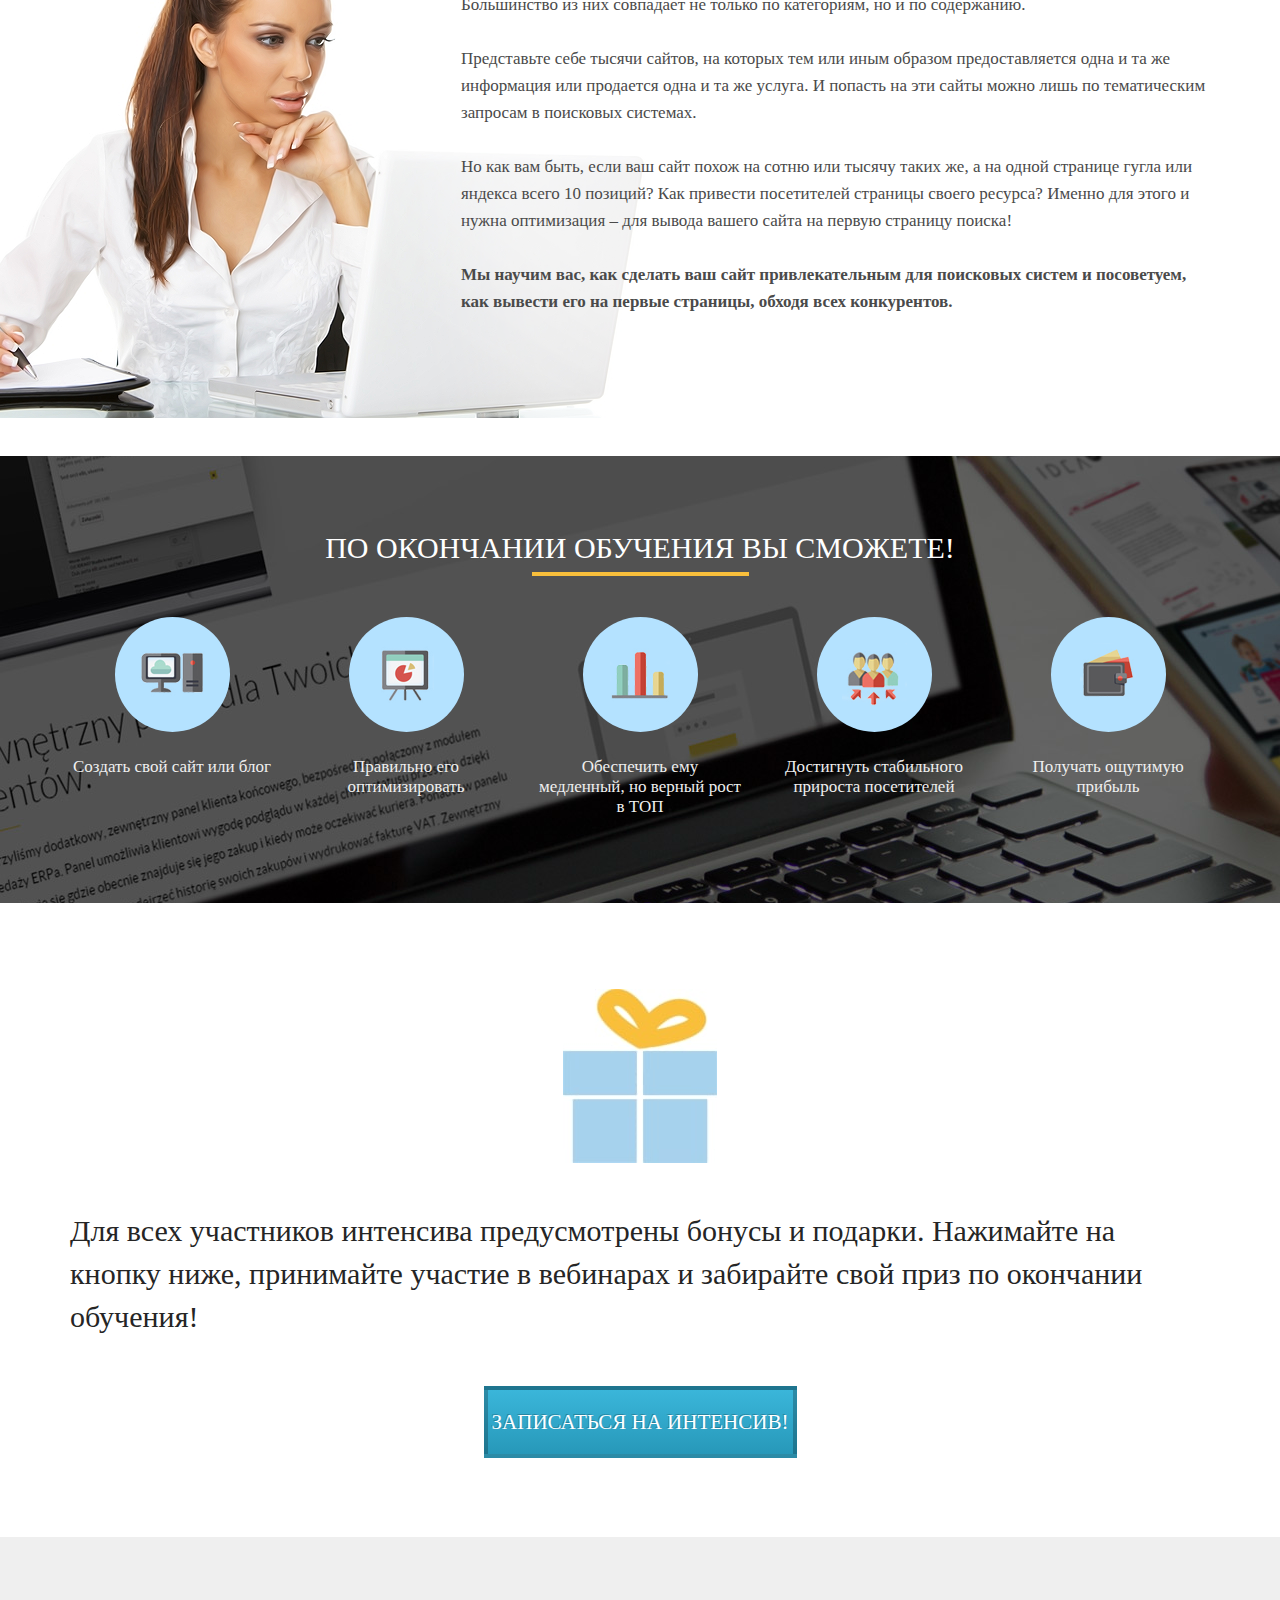
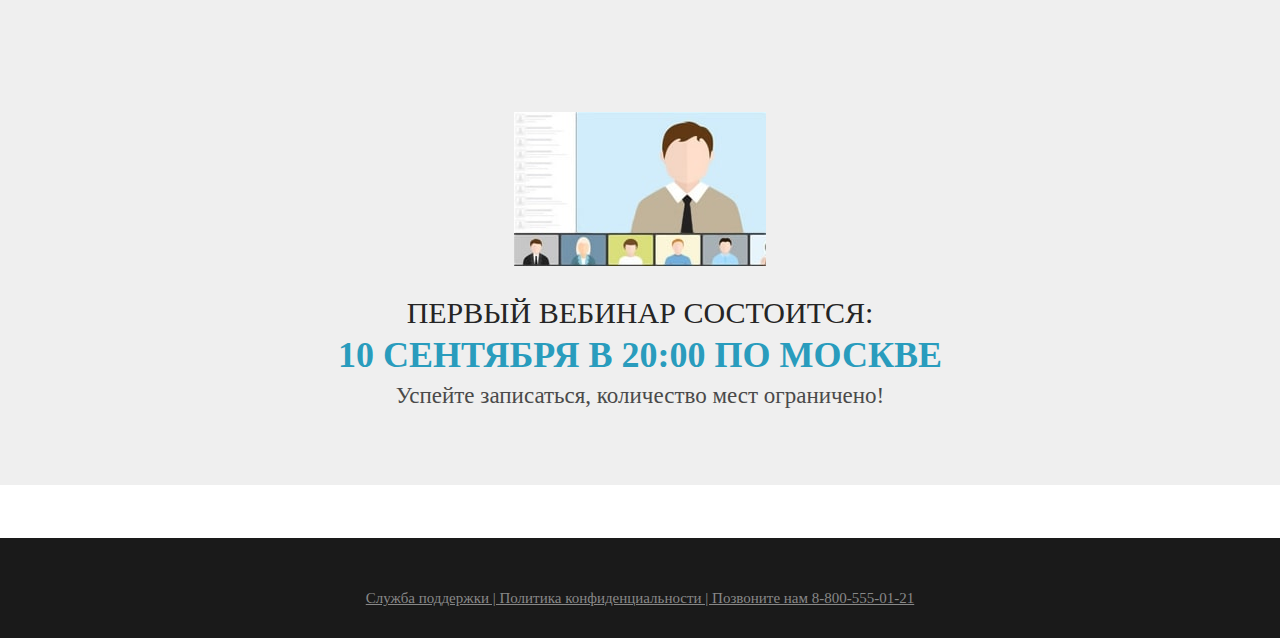
==== commit 2f9e3a23: "changed some css" ====
--- a/index.html
+++ b/index.html
@@ -175,11 +175,11 @@
 
       <div class="container">
 
-         <div class="box_img">
-            <!-- <img src="/icons/Box.jpg" alt="box"> -->
-            <img src="/Screenshot 2023-03-28 195355.png" alt="">
-
-         </div>
+         
+            <!-- <img src ="/icons/Box.jpg" alt="box"> -->
+            <div class="box-123"><img src="/icons/Box.jpg" alt=""></div>
+
+        
 
          <h2 class="bonus_text">
 
--- a/css/style.css
+++ b/css/style.css
@@ -6,6 +6,10 @@
 
 html {
   font-family: "Roboto", sans-serif;
+}
+
+.box-123{
+   text-align: center;
 }
 
 .container {
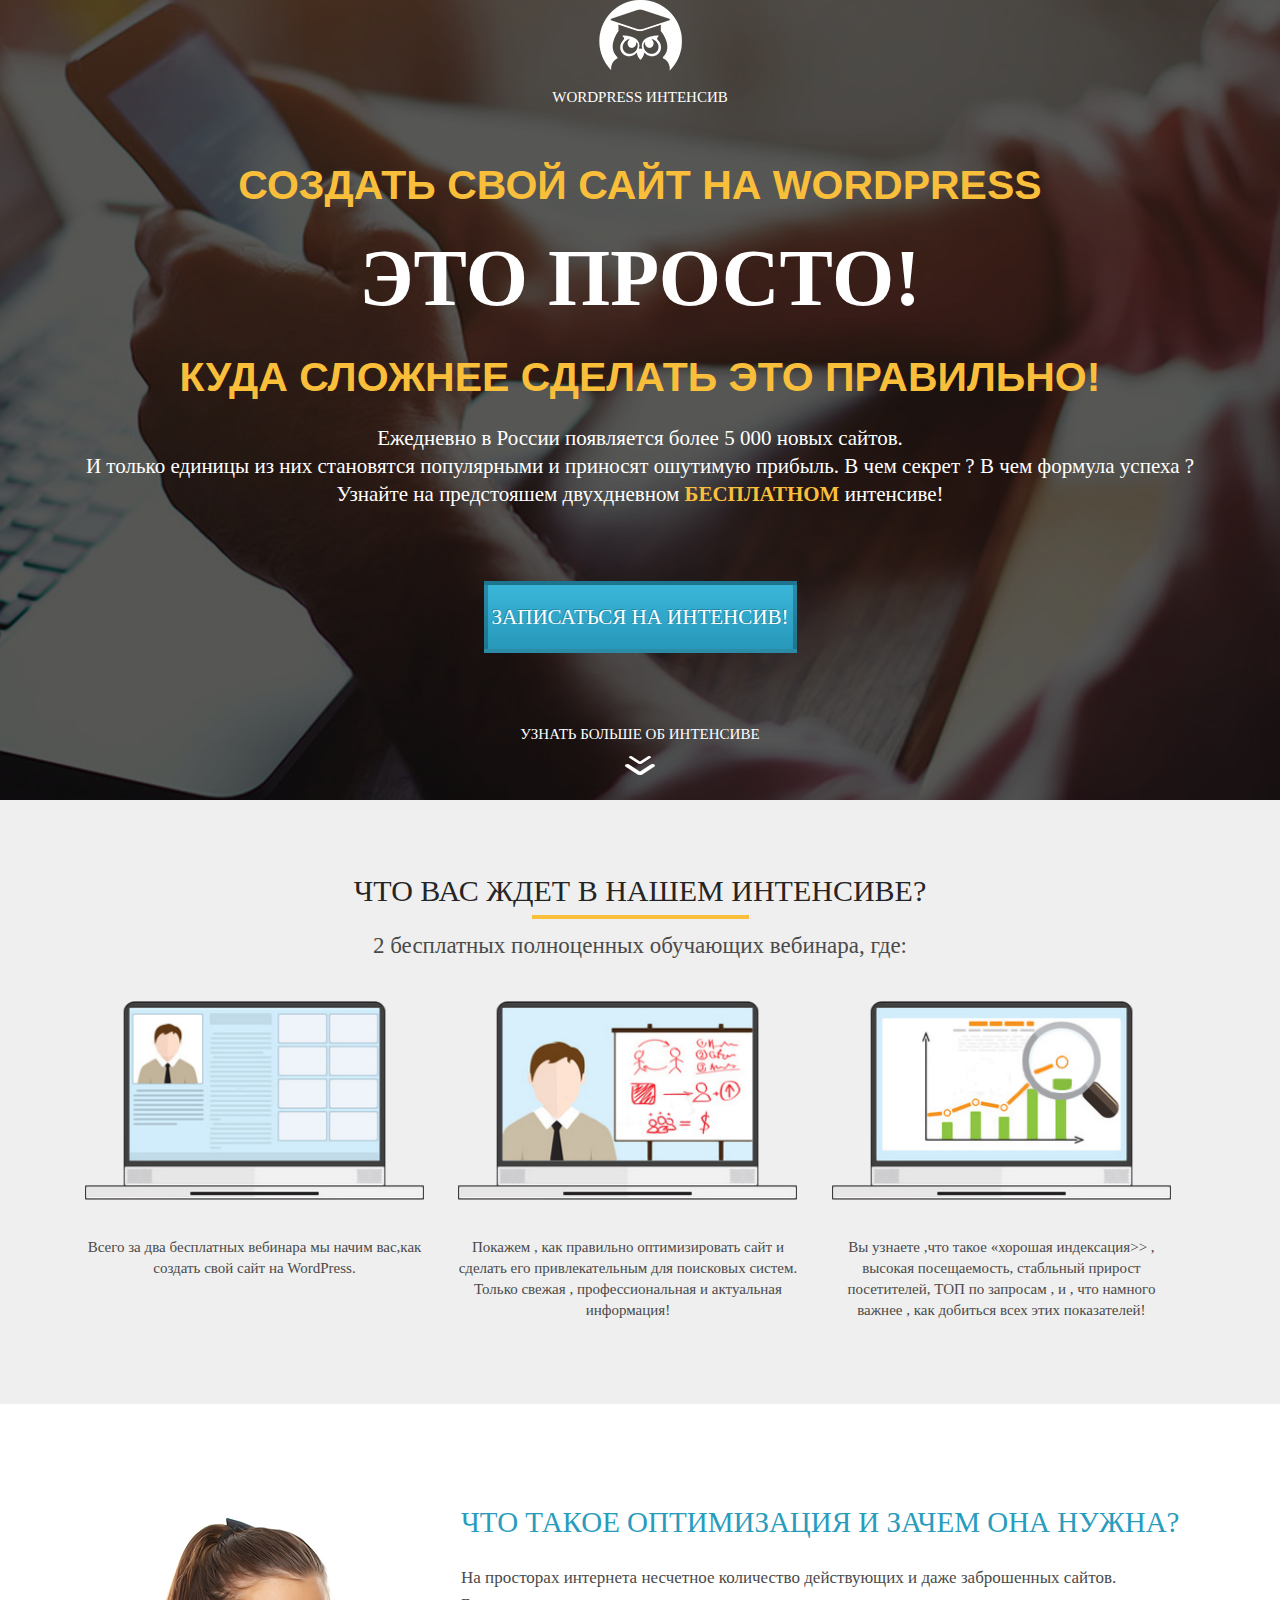
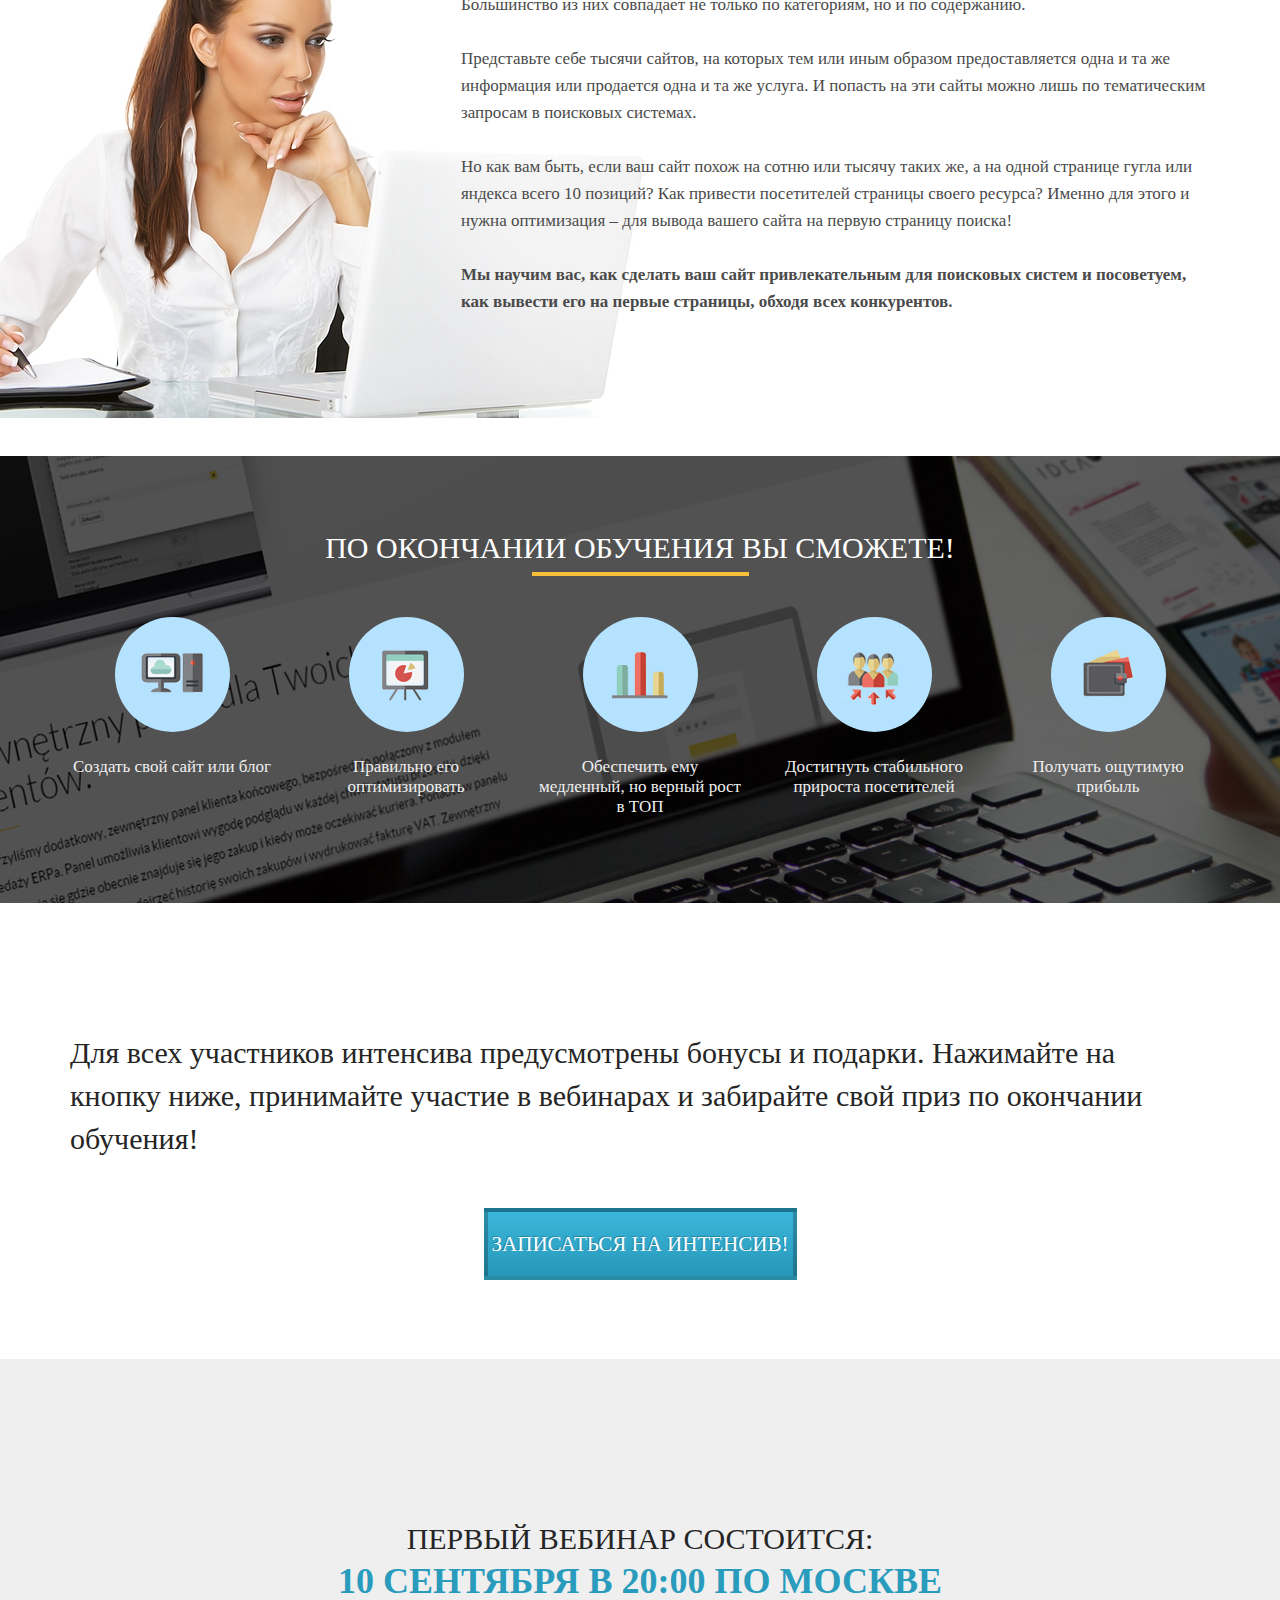
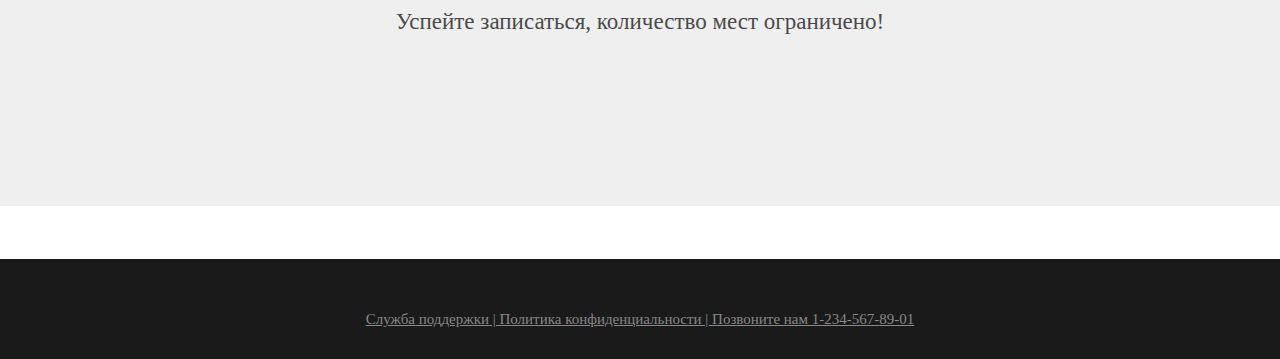
==== commit 033001b2: "minimized" ====
--- a/index.html
+++ b/index.html
@@ -7,13 +7,11 @@
    <meta name="viewport" content="width=device-width, initial-scale=1.0">
    <title>Wordpress интенсив </title>
    <link rel="stylesheet" href="css/style.css">
-
 </head>
 
 <body>
 
    <section class="promo">
-
       <div class="container">
 
          <div class="logo">
@@ -33,7 +31,6 @@
             И только единицы из них становятся популярными и приносят ошутимую прибыль. В чем секрет ?
             В чем формула успеха ? Узнайте на предстояшем двухдневном <span>БЕСПЛАТНОМ</span> интенсиве! </div>
 
-
       </div>
 
       <button class="promo_btn">Записаться на интенсив!</button>
@@ -42,10 +39,8 @@
          <div class="more_text">узнать больше об интенсиве </div>
          <img src="icons/arrow_down.png" alt="dowm" class="more_img">
       </div>
-
-
-      </div>
-   </section>
+       </div>
+         </section>
 
 
    <!-- ----------------------- -->
@@ -78,20 +73,11 @@
                   как добиться всех этих показателей! </div>
             </div>
          </div>
-
-
-
       </div>
-
-
-
    </section>
 
-
    <section class="optimization">
-
       <div class="container">
-
          <h2 class="optimization_header">Что такое оптимизация и зачем она нужна?</h2>
          <div class="optimization_text">На просторах интернета несчетное количество действующих и даже заброшенных
             сайтов. Большинство из них совпадает не только по категориям, но и по содержанию.
@@ -107,28 +93,14 @@
             <span> Мы научим вас, как сделать ваш сайт привлекательным для поисковых систем и посоветуем, как вывести
                его на первые страницы, обходя всех конкурентов.</span>
          </div>
-
          <img src="img/bg/woman.png" alt="" class="optimization_img">
-
-
-
-
       </div>
-
-
-
    </section>
 
-
    <section class="finish">
-
       <div class="container">
-
          <h2 class="finish_header">По окончании обучения Вы сможете!</h2>
          <div class="finish_divider"></div>
-
-
-
          <div class="finish_wrapper">
             <div class="finish_item">
                <div class="finish_round">
@@ -161,93 +133,32 @@
                <div class="finish_descr">Получать ощутимую прибыль</div>
             </div>
          </div>
-
-
       </div>
-
-
    </section>
 
 
-
    <section class="bonus">
-
-
       <div class="container">
-
-         
-            <!-- <img src ="/icons/Box.jpg" alt="box"> -->
-            <div class="box-123"><img src="/icons/Box.jpg" alt=""></div>
-
-        
-
          <h2 class="bonus_text">
-
             Для всех участников интенсива предусмотрены бонусы и подарки. Нажимайте на кнопку ниже, принимайте участие в
             вебинарах и забирайте свой приз по окончании обучения!
-
          </h2>
-
-
-
          <button class="bonus_btn">Записаться на интенсив!</button>
-
-
       </div>
-
-
-
-
    </section>
 
 
    <section class="firstwebinar">
-
-
       <div class="container">
-
-         <div class="webinar_img">
-
-           <img src="/img/first_webinar/vebinar_img.jpg" alt="">
-
-
-
-         </div>
-
-
-
          <h2 class="firstrwebinarstart">Первый вебинар состоится: </h2>
-
          <h2 class="september">10 сентября в 20:00 по Москве</h2>
-
          <h1 class="hurry">Успейте записаться, количество мест ограничено!</h1>
-
-
-
-
       </div>
-
-
-
-
-
-
    </section>
 
-
    <section class="floor">
-
-
-
-
       <h1 class="help_center"> Служба поддержки | Политика конфиденциальности
-         | Позвоните нам 8-800-555-01-21</h1>
-
-
+         | Позвоните нам 1-234-567-89-01</h1>
    </section>
-
-
-
 </body>
-
 </html>--- a/css/style.css
+++ b/css/style.css
@@ -8,9 +8,7 @@
   font-family: "Roboto", sans-serif;
 }
 
-.box-123{
-   text-align: center;
-}
+
 
 .container {
   position: relative;
@@ -272,9 +270,7 @@
   padding: 86px 0 79px 0;
 }
 
-.bonus .box_img {
-  text-align: center;
-}
+
 
 .bonus .bonus_text {
   margin-top: 42px;
@@ -287,15 +283,12 @@
 
 .firstwebinar {
   min-height: 447px;
-  padding: 86px 0 79px 0;
+  padding: 137px 0 79px 0;
   background: url("../img/bg/white_background.png") center center/cover
     no-repeat;
 }
 
-.firstwebinar .webinar_img {
-  margin-top: 89px;
-  text-align: center;
-}
+
 
 .firstwebinar .firstrwebinarstart {
   margin-top: 37px;
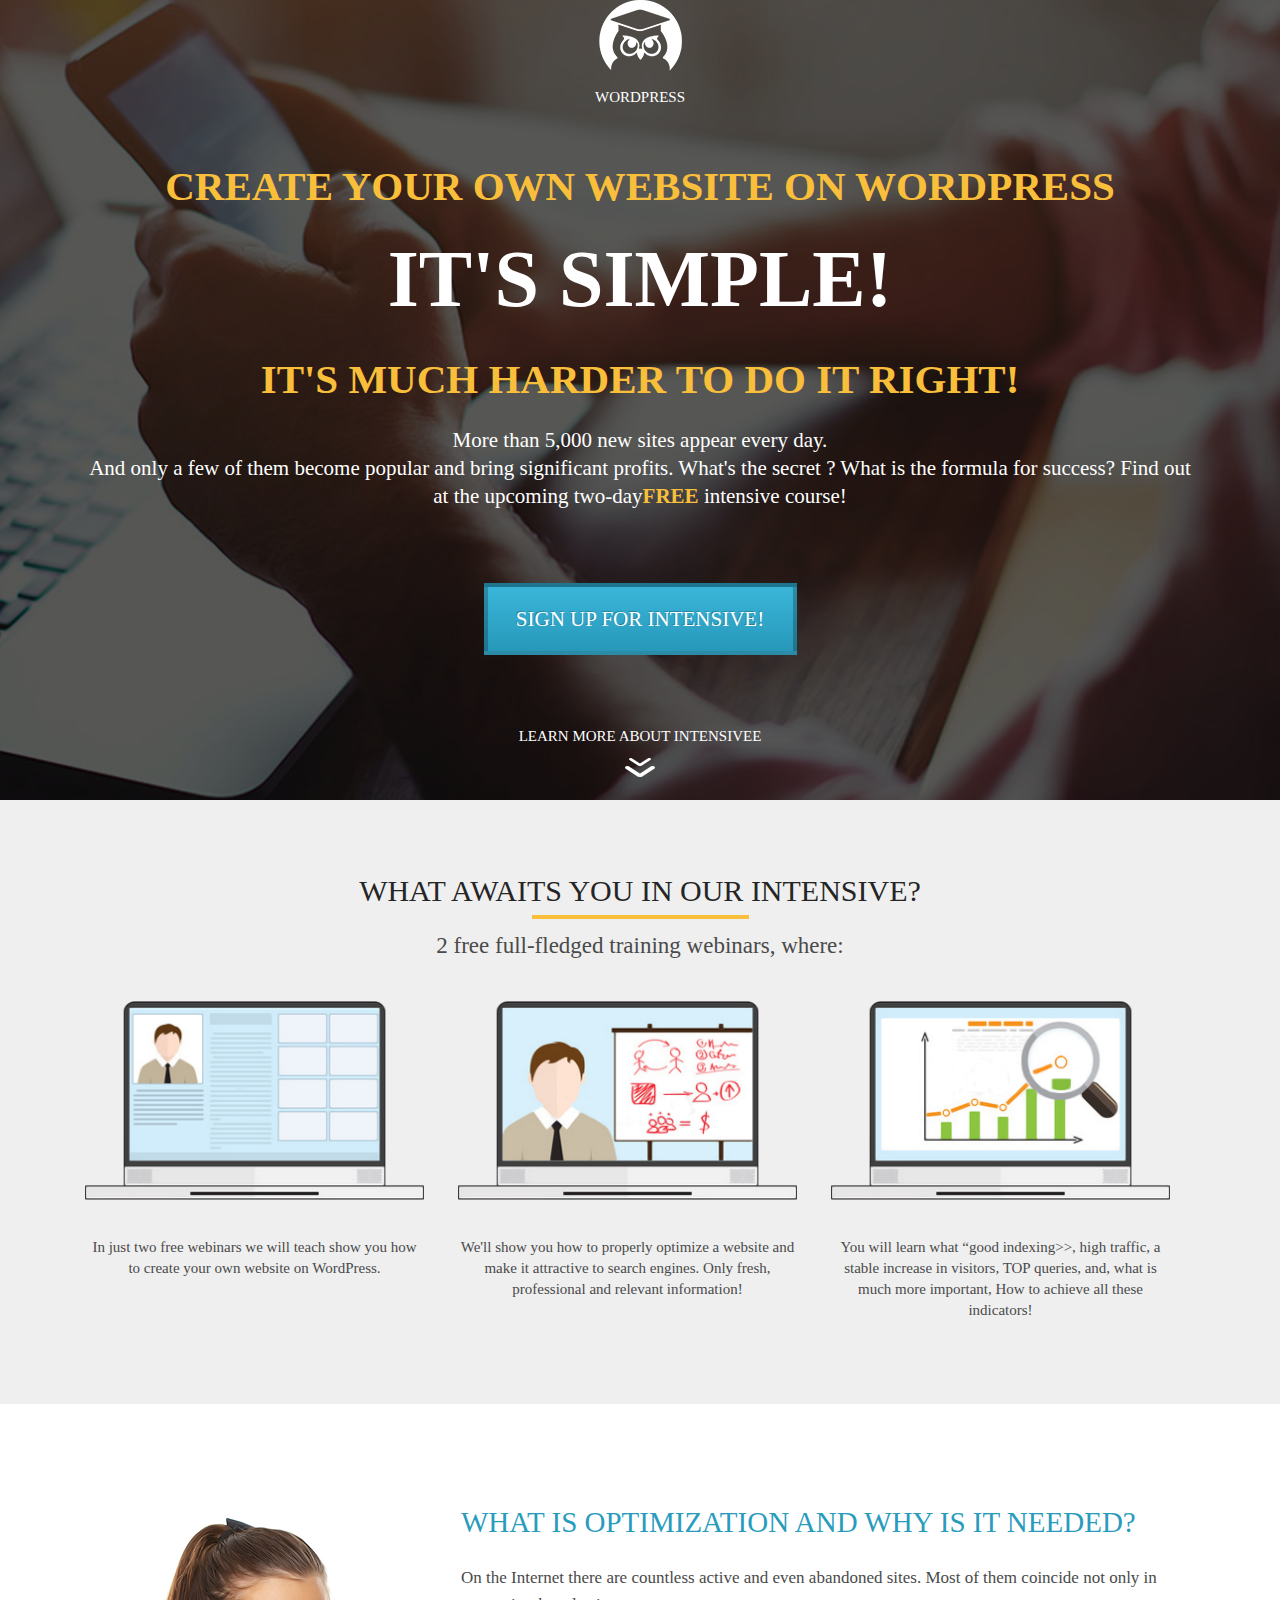
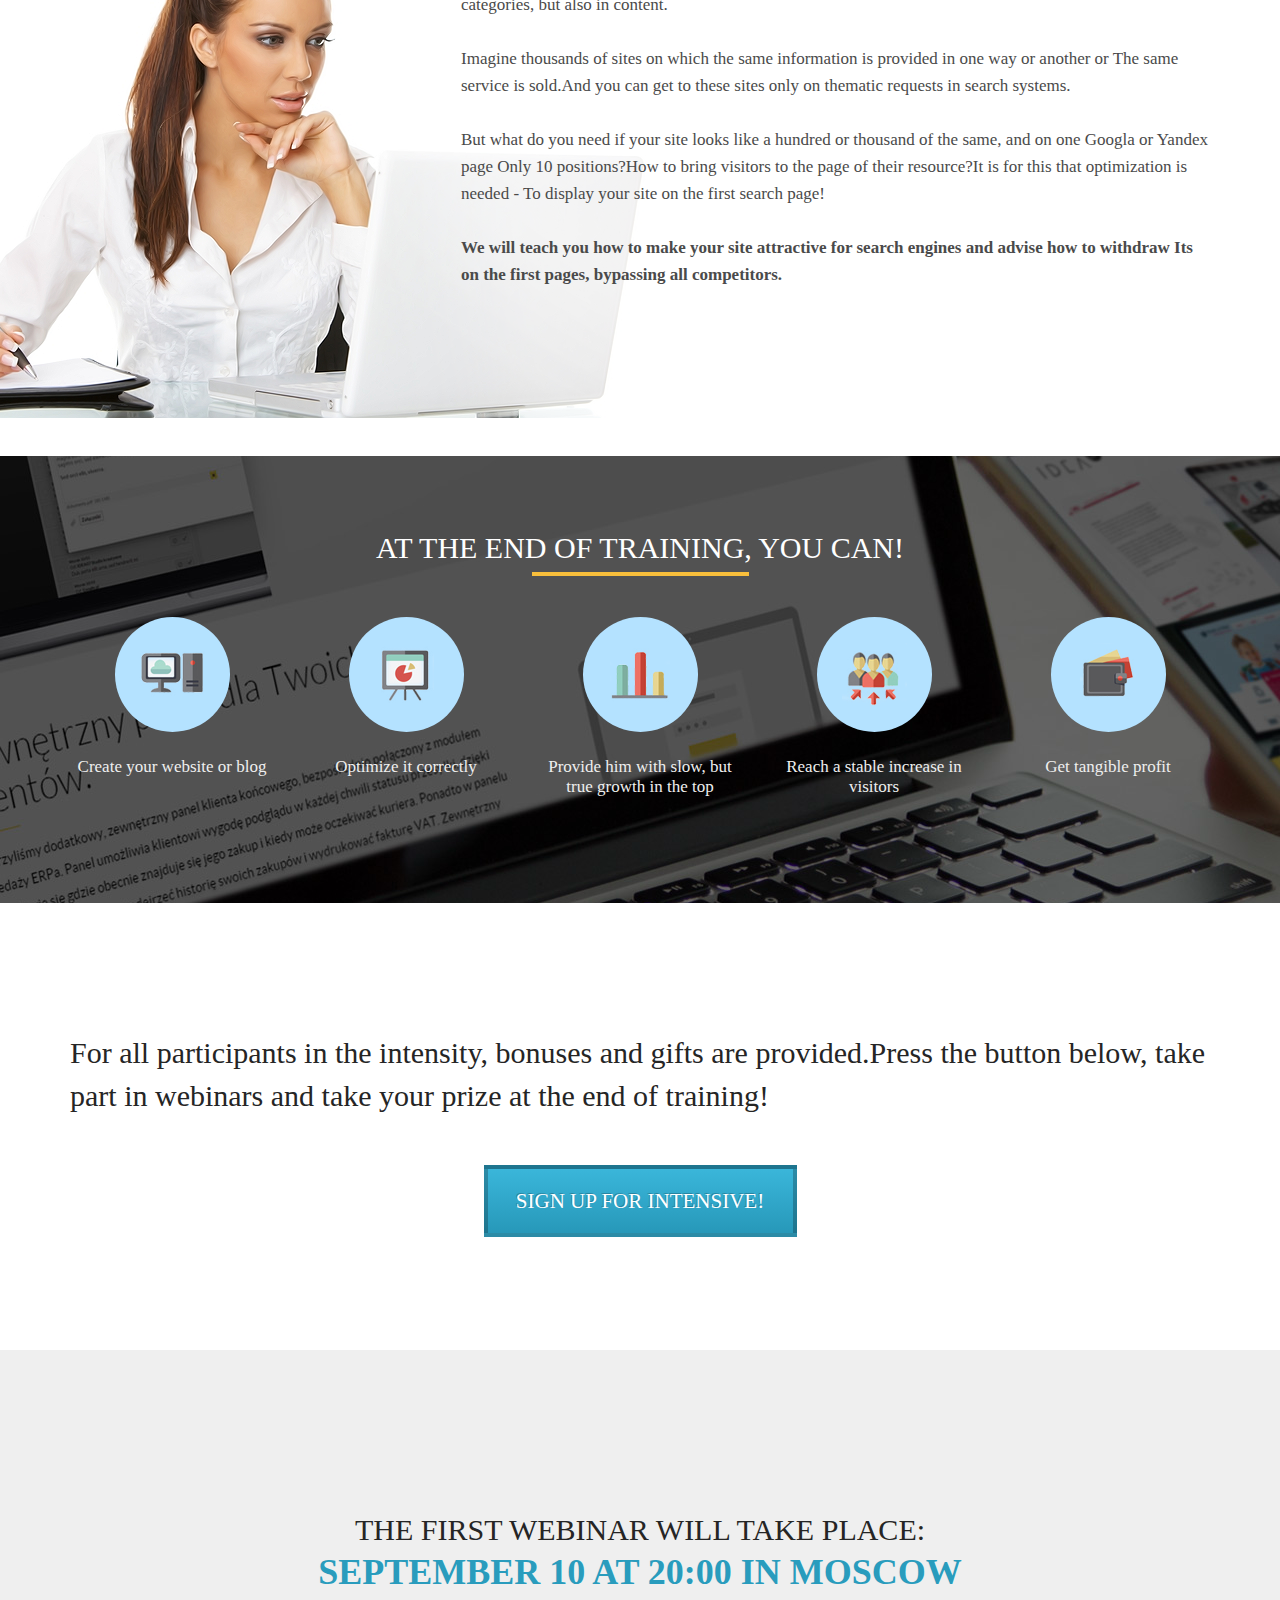
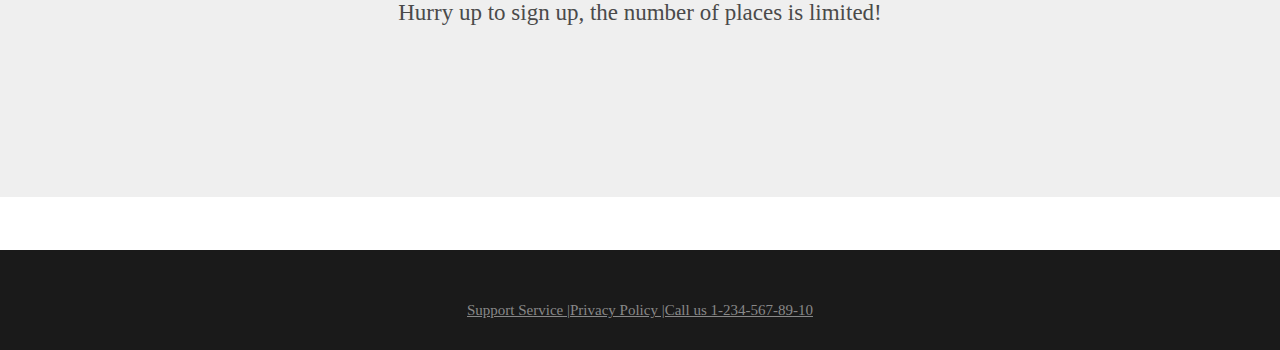
==== commit 198f00da: "changed the interface to English" ====
--- a/index.html
+++ b/index.html
@@ -5,38 +5,36 @@
    <meta charset="UTF-8">
    <meta http-equiv="X-UA-Compatible" content="IE=edge">
    <meta name="viewport" content="width=device-width, initial-scale=1.0">
-   <title>Wordpress интенсив </title>
+   <title>Wordpress</title>
    <link rel="stylesheet" href="css/style.css">
 </head>
 
 <body>
-
    <section class="promo">
       <div class="container">
-
          <div class="logo">
             <img src="icons/logo.png" alt="" class="logo_img">
-            <div class="logo_text">WordPress интенсив</div>
+            <div class="logo_text">WordPress</div>
          </div>
 
-         <h1 class="title">Создать свой сайт на WordPress</h1>
+         <h1 class="title">Create your own website on WordPress</h1>
          <div class="simple">
-            <h2 class="title_big">Это просто!</h2>
+            <h2 class="title_big">It's simple!</h2>
             <div class="line"></div>
 
          </div>
-         <h2 class="title">Куда сложнее сделать это правильно!</h2>
+         <h2 class="title">It's much harder to do it right!</h2>
 
-         <div class="promo_text">Ежедневно в России появляется более 5 000 новых сайтов. <br>
-            И только единицы из них становятся популярными и приносят ошутимую прибыль. В чем секрет ?
-            В чем формула успеха ? Узнайте на предстояшем двухдневном <span>БЕСПЛАТНОМ</span> интенсиве! </div>
+         <div class="promo_text">More than 5,000 new sites appear every day. <br>
+            And only a few of them become popular and bring significant profits. What's the secret ?
+            What is the formula for success? Find out at the upcoming two-day<span>FREE</span> intensive course! </div>
 
       </div>
 
-      <button class="promo_btn">Записаться на интенсив!</button>
+      <button class="promo_btn">Sign up for intensive!</button>
 
       <div class="more">
-         <div class="more_text">узнать больше об интенсиве </div>
+         <div class="more_text">learn more about intensiveе </div>
          <img src="icons/arrow_down.png" alt="dowm" class="more_img">
       </div>
        </div>
@@ -49,28 +47,28 @@
 
       <div class="container">
 
-         <h2 class="waiting_header">Что вас ждет в нашем интенсиве? </h2>
+         <h2 class="waiting_header">What awaits you in our intensive? </h2>
          <div class="waiting_divider"></div>
-         <div class="waiting_subheader">2 бесплатных полноценных обучающих вебинара, где:</div>
+         <div class="waiting_subheader">2 free full-fledged training webinars, where:</div>
 
 
          <div class="waiting_wrapper">
             <div class="waiting_item">
                <img src="img/waiting/1.png" alt="" class="waiting_img">
-               <div class="waiting_descr">Всего за два бесплатных вебинара мы начим
-                  вас,как создать свой сайт на WordPress.</div>
+               <div class="waiting_descr">In just two free webinars we will teach
+                  show you how to create your own website on WordPress.</div>
             </div>
             <div class="waiting_item">
                <img src="img/waiting/2.png" alt="" class="waiting_img">
-               <div class="waiting_descr">Покажем , как правильно оптимизировать сайт и сделать его
-                  привлекательным для поисковых систем. Только свежая , профессиональная и актуальная информация!
+               <div class="waiting_descr">We'll show you how to properly optimize a website and make it
+                  attractive to search engines. Only fresh, professional and relevant information!
                </div>
             </div>
             <div class="waiting_item">
                <img src="img/waiting/3.png" alt="" class="waiting_img">
-               <div class="waiting_descr">Вы узнаете ,что такое «хорошая индексация>> , высокая посещаемость,
-                  стабльный прирост посетителей, ТОП по запросам , и , что намного важнее ,
-                  как добиться всех этих показателей! </div>
+               <div class="waiting_descr">You will learn what “good indexing>>, high traffic,
+                  a stable increase in visitors, TOP queries, and, what is much more important,
+                  How to achieve all these indicators! </div>
             </div>
          </div>
       </div>
@@ -78,20 +76,20 @@
 
    <section class="optimization">
       <div class="container">
-         <h2 class="optimization_header">Что такое оптимизация и зачем она нужна?</h2>
-         <div class="optimization_text">На просторах интернета несчетное количество действующих и даже заброшенных
-            сайтов. Большинство из них совпадает не только по категориям, но и по содержанию.
+         <h2 class="optimization_header">What is optimization and why is it needed?</h2>
+         <div class="optimization_text">On the Internet there are countless active and even abandoned
+            sites. Most of them coincide not only in categories, but also in content.
             <br><br>
-            Представьте себе тысячи сайтов, на которых тем или иным образом предоставляется одна и та же информация или
-            продается одна и та же услуга. И попасть на эти сайты можно лишь по тематическим запросам в поисковых
-            системах.
+           Imagine thousands of sites on which the same information is provided in one way or another or
+The same service is sold.And you can get to these sites only on thematic requests in search
+systems.
             <br><br>
-            Но как вам быть, если ваш сайт похож на сотню или тысячу таких же, а на одной странице гугла или яндекса
-            всего 10 позиций? Как привести посетителей страницы своего ресурса? Именно для этого и нужна оптимизация –
-            для вывода вашего сайта на первую страницу поиска!
+            But what do you need if your site looks like a hundred or thousand of the same, and on one Googla or Yandex page
+Only 10 positions?How to bring visitors to the page of their resource?It is for this that optimization is needed -
+To display your site on the first search page!
             <br><br>
-            <span> Мы научим вас, как сделать ваш сайт привлекательным для поисковых систем и посоветуем, как вывести
-               его на первые страницы, обходя всех конкурентов.</span>
+            <span> We will teach you how to make your site attractive for search engines and advise how to withdraw
+Its on the first pages, bypassing all competitors.</span>
          </div>
          <img src="img/bg/woman.png" alt="" class="optimization_img">
       </div>
@@ -99,38 +97,38 @@
 
    <section class="finish">
       <div class="container">
-         <h2 class="finish_header">По окончании обучения Вы сможете!</h2>
+         <h2 class="finish_header">At the end of training, you can!</h2>
          <div class="finish_divider"></div>
          <div class="finish_wrapper">
             <div class="finish_item">
                <div class="finish_round">
                   <img src="icons/finish/1.png" alt="1" class="finish_icon">
                </div>
-               <div class="finish_descr">Создать свой сайт или блог</div>
+               <div class="finish_descr">Create your website or blog</div>
             </div>
             <div class="finish_item">
                <div class="finish_round">
                   <img src="icons/finish/2.png" alt="2" class="fin ish_icon">
                </div>
-               <div class="finish_descr">Правильно его оптимизировать</div>
+               <div class="finish_descr">Optimize it correctly</div>
             </div>
             <div class="finish_item">
                <div class="finish_round">
                   <img src="icons/finish/3.png" alt="3" class="finish_icon">
                </div>
-               <div class="finish_descr">Обеспечить ему медленный, но верный рост в ТОП</div>
+               <div class="finish_descr">Provide him with slow, but true growth in the top</div>
             </div>
             <div class="finish_item">
                <div class="finish_round">
                   <img src="icons/finish/4.png" alt="4" class="finish_icon">
                </div>
-               <div class="finish_descr">Достигнуть стабильного прироста посетителей</div>
+               <div class="finish_descr">Reach a stable increase in visitors</div>
             </div>
             <div class="finish_item">
                <div class="finish_round">
                   <img src="icons/finish/5.png" alt="5" class="finish_icon">
                </div>
-               <div class="finish_descr">Получать ощутимую прибыль</div>
+               <div class="finish_descr">Get tangible profit</div>
             </div>
          </div>
       </div>
@@ -140,25 +138,25 @@
    <section class="bonus">
       <div class="container">
          <h2 class="bonus_text">
-            Для всех участников интенсива предусмотрены бонусы и подарки. Нажимайте на кнопку ниже, принимайте участие в
-            вебинарах и забирайте свой приз по окончании обучения!
+            For all participants in the intensity, bonuses and gifts are provided.Press the button below, take part in
+webinars and take your prize at the end of training!
          </h2>
-         <button class="bonus_btn">Записаться на интенсив!</button>
+         <button class="bonus_btn">Sign up for intensive!</button>
       </div>
    </section>
 
 
    <section class="firstwebinar">
       <div class="container">
-         <h2 class="firstrwebinarstart">Первый вебинар состоится: </h2>
-         <h2 class="september">10 сентября в 20:00 по Москве</h2>
-         <h1 class="hurry">Успейте записаться, количество мест ограничено!</h1>
+         <h2 class="firstrwebinarstart">The first webinar will take place: </h2>
+         <h2 class="september">September 10 at 20:00 in Moscow</h2>
+         <h1 class="hurry">Hurry up to sign up, the number of places is limited!</h1>
       </div>
    </section>
 
    <section class="floor">
-      <h1 class="help_center"> Служба поддержки | Политика конфиденциальности
-         | Позвоните нам 1-234-567-89-01</h1>
+      <h1 class="help_center"> Support Service |Privacy Policy
+|Call us 1-234-567-89-10</h1>
    </section>
 </body>
 </html>--- a/css/style.css
+++ b/css/style.css
@@ -5,10 +5,8 @@
 }
 
 html {
-  font-family: "Roboto", sans-serif;
-}
-
-
+  font-family: "Roboto", sa ns-serif;
+}
 
 .container {
   position: relative;
@@ -270,8 +268,6 @@
   padding: 86px 0 79px 0;
 }
 
-
-
 .bonus .bonus_text {
   margin-top: 42px;
   font-family: Roboto;
@@ -288,8 +284,6 @@
     no-repeat;
 }
 
-
-
 .firstwebinar .firstrwebinarstart {
   margin-top: 37px;
   text-align: center;
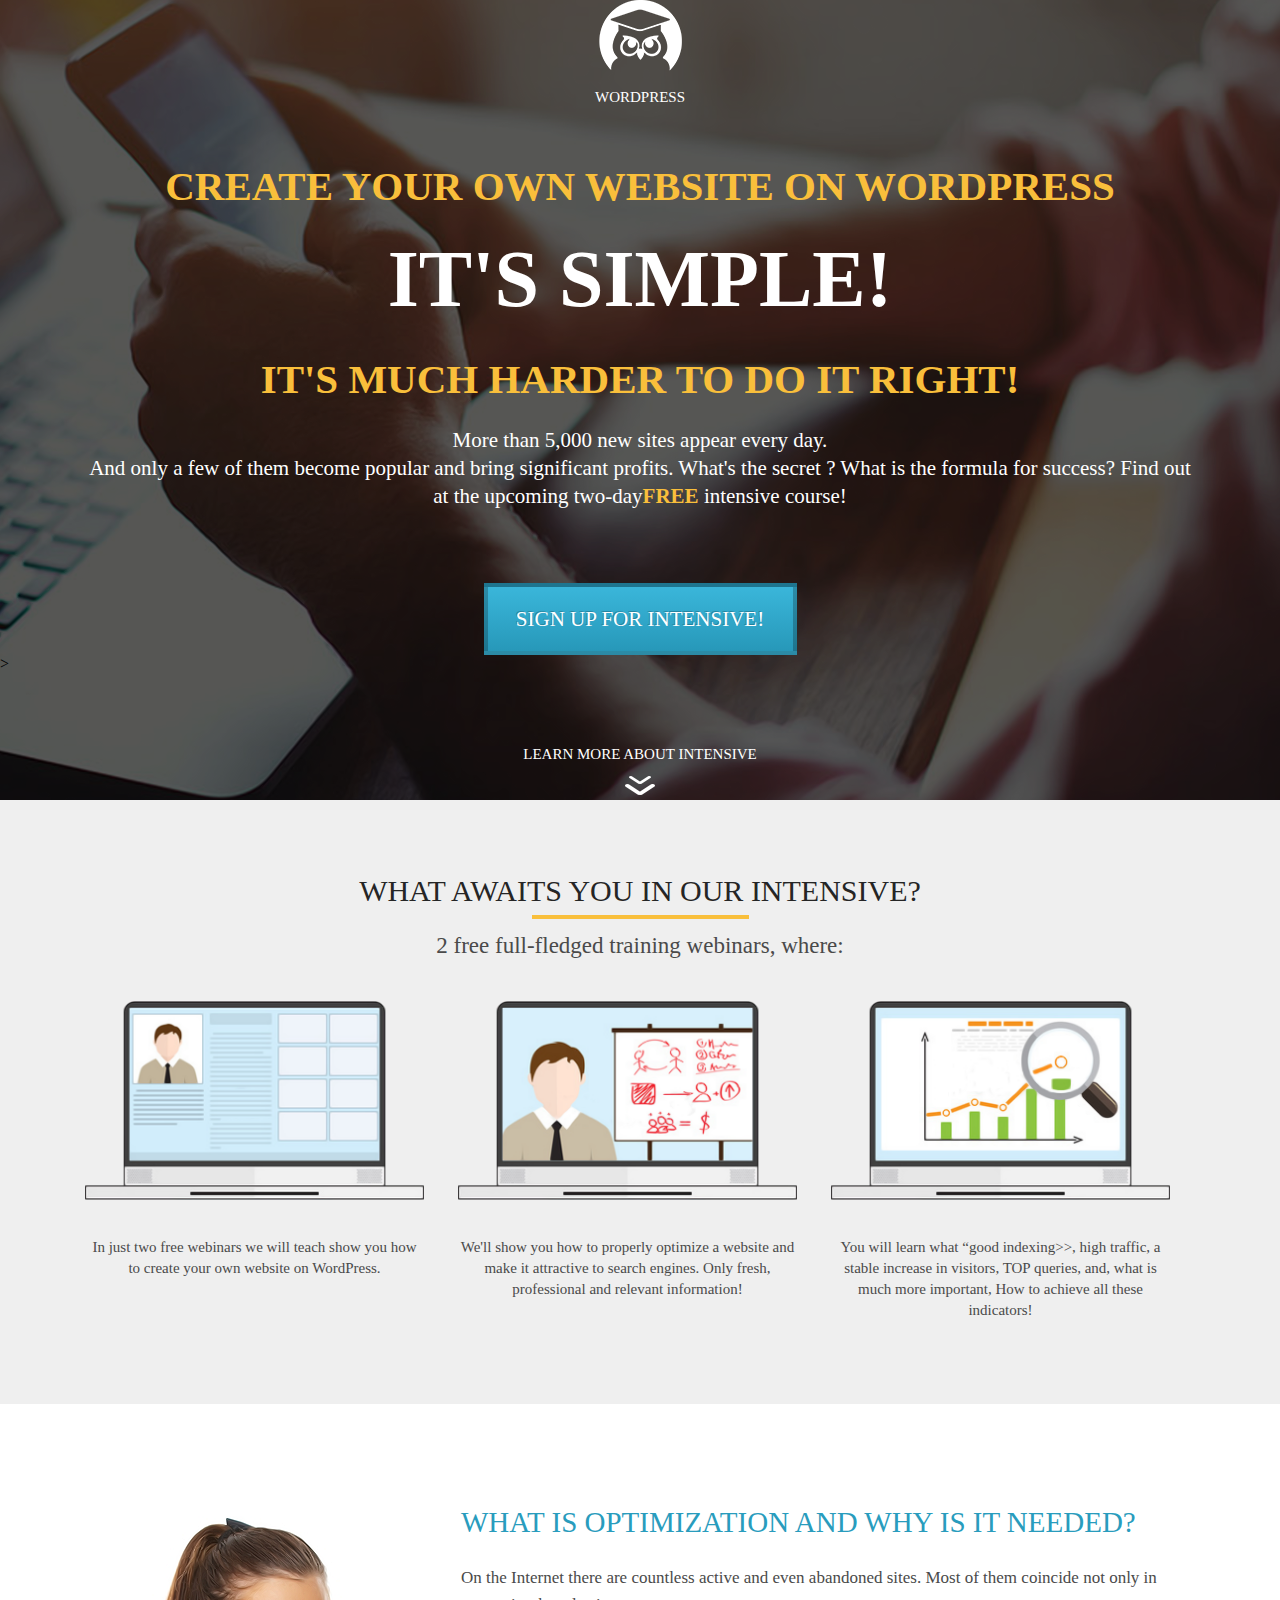
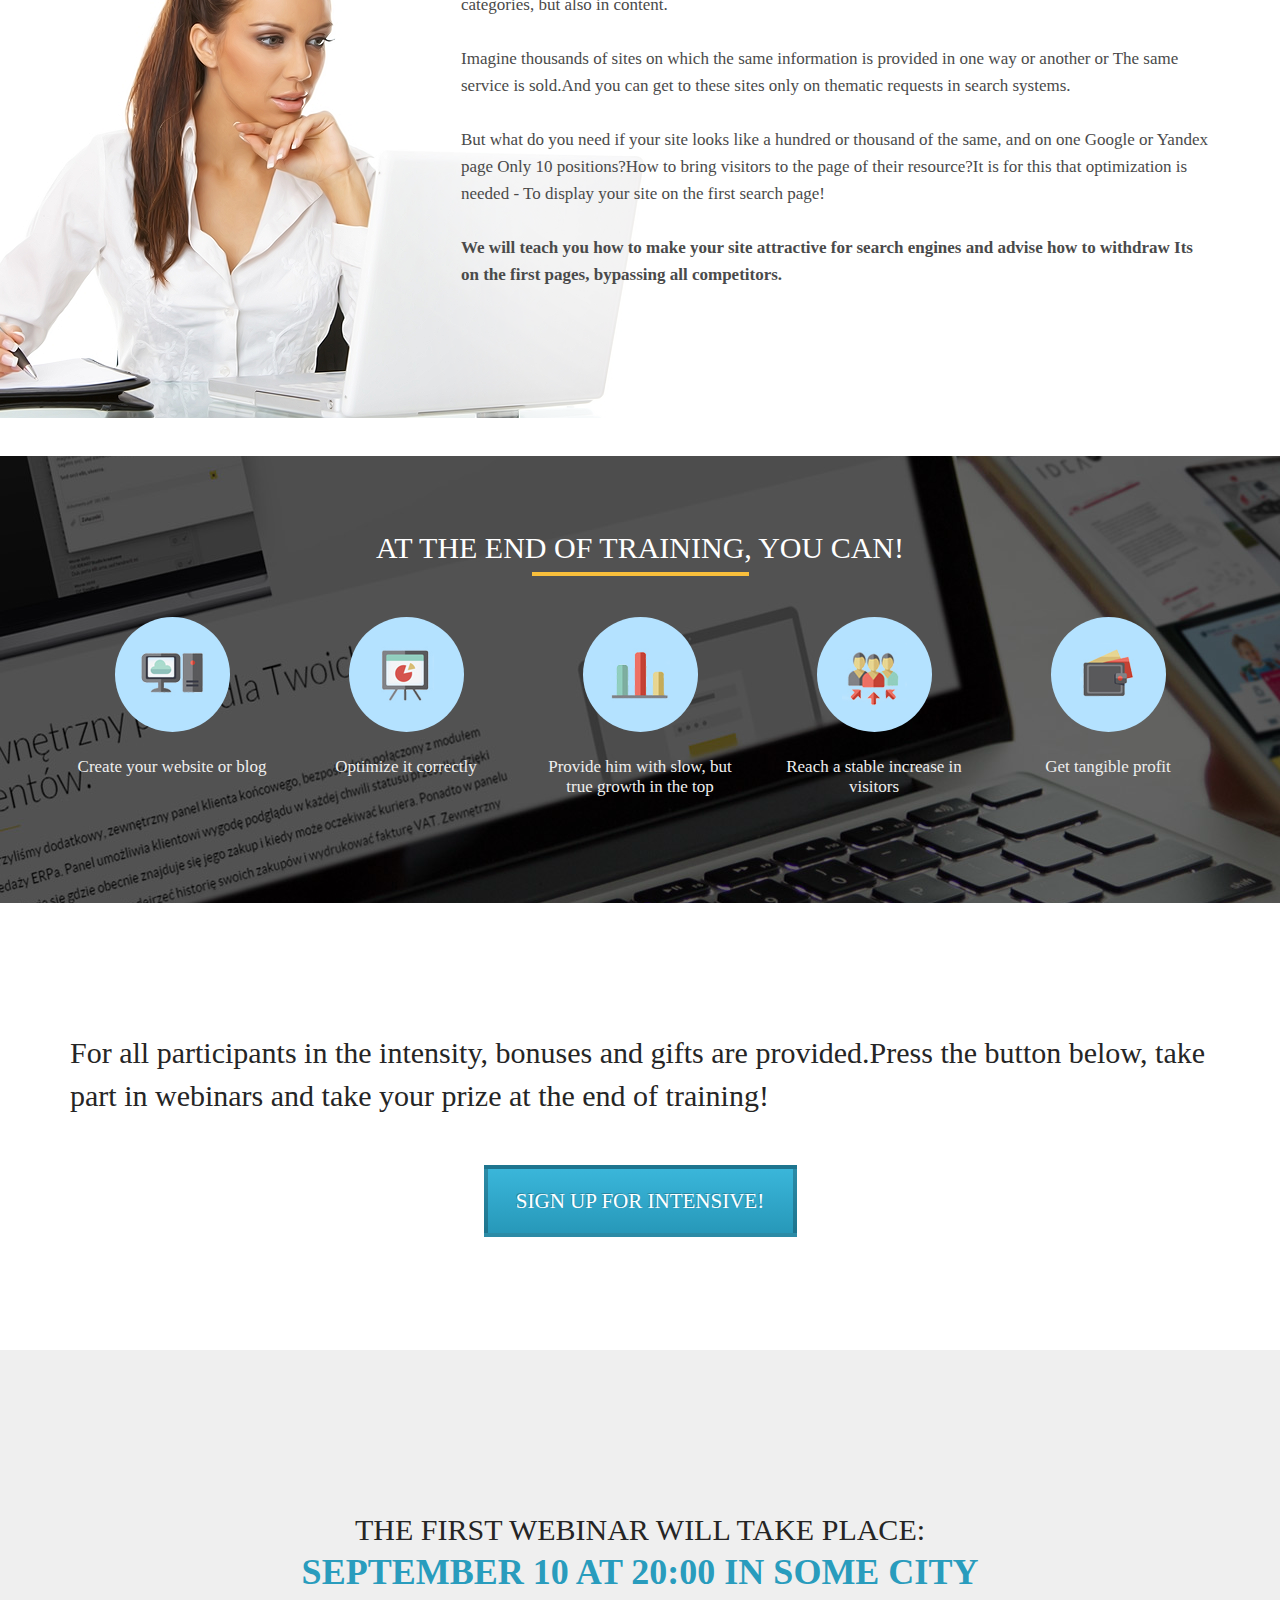
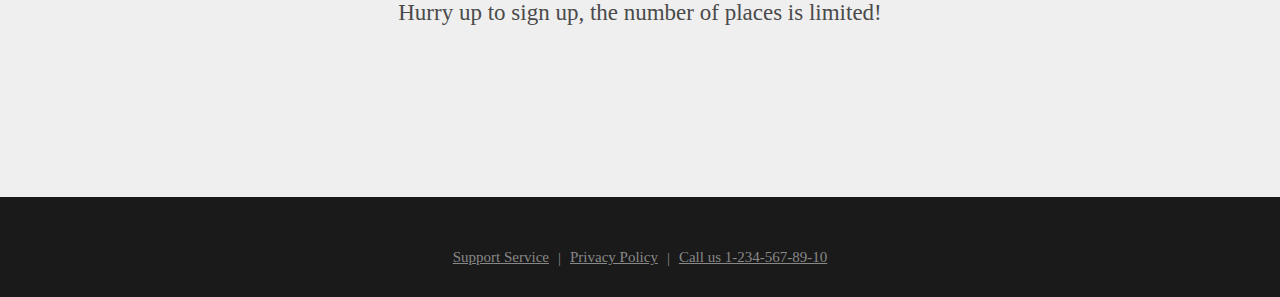
==== commit a9bae719: "aded links" ====
--- a/index.html
+++ b/index.html
@@ -1,162 +1,184 @@
 <!DOCTYPE html>
 <html lang="ru">
+  <head>
+    <meta charset="UTF-8" />
+    <meta http-equiv="X-UA-Compatible" content="IE=edge" />
+    <meta name="viewport" content="width=device-width, initial-scale=1.0" />
+    <title>Wordpress</title>
+    <link rel="stylesheet" href="css/style.css" />
+  </head>
 
-<head>
-   <meta charset="UTF-8">
-   <meta http-equiv="X-UA-Compatible" content="IE=edge">
-   <meta name="viewport" content="width=device-width, initial-scale=1.0">
-   <title>Wordpress</title>
-   <link rel="stylesheet" href="css/style.css">
-</head>
+  <body>
+    <section class="promo">
+      <div class="container">
+        <div class="logo">
+          <a href="https://github.com/muxammedali" target="_blank">
+            <img src="icons/logo.png" alt="" class="logo_img" />
+          </a>
+          <div class="logo_text">WordPress</div>
+        </div>
 
-<body>
-   <section class="promo">
-      <div class="container">
-         <div class="logo">
-            <img src="icons/logo.png" alt="" class="logo_img">
-            <div class="logo_text">WordPress</div>
-         </div>
+        <h1 class="title">Create your own website on WordPress</h1>
+        <div class="simple">
+          <h2 class="title_big">It's simple!</h2>
+          <div class="line"></div>
+        </div>
+        <h2 class="title">It's much harder to do it right!</h2>
 
-         <h1 class="title">Create your own website on WordPress</h1>
-         <div class="simple">
-            <h2 class="title_big">It's simple!</h2>
-            <div class="line"></div>
-
-         </div>
-         <h2 class="title">It's much harder to do it right!</h2>
-
-         <div class="promo_text">More than 5,000 new sites appear every day. <br>
-            And only a few of them become popular and bring significant profits. What's the secret ?
-            What is the formula for success? Find out at the upcoming two-day<span>FREE</span> intensive course! </div>
-
+        <div class="promo_text">
+          More than 5,000 new sites appear every day. <br />
+          And only a few of them become popular and bring significant profits.
+          What's the secret ? What is the formula for success? Find out at the
+          upcoming two-day<span>FREE</span> intensive course!
+        </div>
       </div>
 
-      <button class="promo_btn">Sign up for intensive!</button>
+      <a href="https://github.com/muxammedali" target="_blank">
+        <button class="promo_btn">Sign up for intensive!</button> </a
+      >>
 
       <div class="more">
-         <div class="more_text">learn more about intensiveе </div>
-         <img src="icons/arrow_down.png" alt="dowm" class="more_img">
+        <div class="more_text">learn more about intensive</div>
+        <img src="icons/arrow_down.png" alt="down" class="more_img" />
       </div>
-       </div>
-         </section>
+    </section>
 
+    <!-- ----------------------- -->
 
-   <!-- ----------------------- -->
+    <section class="waiting">
+      <div class="container">
+        <h2 class="waiting_header">What awaits you in our intensive?</h2>
+        <div class="waiting_divider"></div>
+        <div class="waiting_subheader">
+          2 free full-fledged training webinars, where:
+        </div>
 
-   <section class="waiting">
+        <div class="waiting_wrapper">
+          <div class="waiting_item">
+            <img src="img/waiting/1.png" alt="" class="waiting_img" />
+            <div class="waiting_descr">
+              In just two free webinars we will teach show you how to create
+              your own website on WordPress.
+            </div>
+          </div>
+          <div class="waiting_item">
+            <img src="img/waiting/2.png" alt="" class="waiting_img" />
+            <div class="waiting_descr">
+              We'll show you how to properly optimize a website and make it
+              attractive to search engines. Only fresh, professional and
+              relevant information!
+            </div>
+          </div>
+          <div class="waiting_item">
+            <img src="img/waiting/3.png" alt="" class="waiting_img" />
+            <div class="waiting_descr">
+              You will learn what “good indexing>>, high traffic, a stable
+              increase in visitors, TOP queries, and, what is much more
+              important, How to achieve all these indicators!
+            </div>
+          </div>
+        </div>
+      </div>
+    </section>
 
+    <section class="optimization">
       <div class="container">
+        <h2 class="optimization_header">
+          What is optimization and why is it needed?
+        </h2>
+        <div class="optimization_text">
+          On the Internet there are countless active and even abandoned sites.
+          Most of them coincide not only in categories, but also in content.
+          <br /><br />
+          Imagine thousands of sites on which the same information is provided
+          in one way or another or The same service is sold.And you can get to
+          these sites only on thematic requests in search systems.
+          <br /><br />
+          But what do you need if your site looks like a hundred or thousand of
+          the same, and on one Google or Yandex page Only 10 positions?How to
+          bring visitors to the page of their resource?It is for this that
+          optimization is needed - To display your site on the first search
+          page!
+          <br /><br />
+          <span>
+            We will teach you how to make your site attractive for search
+            engines and advise how to withdraw Its on the first pages, bypassing
+            all competitors.</span
+          >
+        </div>
+        <img src="img/bg/woman.png" alt="" class="optimization_img" />
+      </div>
+    </section>
+    <section class="finish">
+      <div class="container">
+        <h2 class="finish_header">At the end of training, you can!</h2>
+        <div class="finish_divider"></div>
+        <div class="finish_wrapper">
+          <div class="finish_item">
+            <div class="finish_round">
+              <img src="icons/finish/1.png" alt="1" class="finish_icon" />
+            </div>
+            <div class="finish_descr">Create your website or blog</div>
+          </div>
+          <div class="finish_item">
+            <div class="finish_round">
+              <img src="icons/finish/2.png" alt="2" class="fin ish_icon" />
+            </div>
+            <div class="finish_descr">Optimize it correctly</div>
+          </div>
+          <div class="finish_item">
+            <div class="finish_round">
+              <img src="icons/finish/3.png" alt="3" class="finish_icon" />
+            </div>
+            <div class="finish_descr">
+              Provide him with slow, but true growth in the top
+            </div>
+          </div>
+          <div class="finish_item">
+            <div class="finish_round">
+              <img src="icons/finish/4.png" alt="4" class="finish_icon" />
+            </div>
+            <div class="finish_descr">Reach a stable increase in visitors</div>
+          </div>
+          <div class="finish_item">
+            <div class="finish_round">
+              <img src="icons/finish/5.png" alt="5" class="finish_icon" />
+            </div>
+            <div class="finish_descr">Get tangible profit</div>
+          </div>
+        </div>
+      </div>
+    </section>
 
-         <h2 class="waiting_header">What awaits you in our intensive? </h2>
-         <div class="waiting_divider"></div>
-         <div class="waiting_subheader">2 free full-fledged training webinars, where:</div>
+    <section class="bonus">
+      <div class="container">
+        <h2 class="bonus_text">
+          For all participants in the intensity, bonuses and gifts are
+          provided.Press the button below, take part in webinars and take your
+          prize at the end of training!
+        </h2>
+        <a href="https://github.com/muxammedali" target="_blank">
+          <button class="bonus_btn">Sign up for intensive!</button>
+        </a>
+      </div>
+    </section>
 
+    <section class="firstwebinar">
+      <div class="container">
+        <h2 class="firstrwebinarstart">The first webinar will take place:</h2>
+        <h2 class="september">September 10 at 20:00 in some city</h2>
+        <h1 class="hurry">
+          Hurry up to sign up, the number of places is limited!
+        </h1>
+      </div>
+    </section>
 
-         <div class="waiting_wrapper">
-            <div class="waiting_item">
-               <img src="img/waiting/1.png" alt="" class="waiting_img">
-               <div class="waiting_descr">In just two free webinars we will teach
-                  show you how to create your own website on WordPress.</div>
-            </div>
-            <div class="waiting_item">
-               <img src="img/waiting/2.png" alt="" class="waiting_img">
-               <div class="waiting_descr">We'll show you how to properly optimize a website and make it
-                  attractive to search engines. Only fresh, professional and relevant information!
-               </div>
-            </div>
-            <div class="waiting_item">
-               <img src="img/waiting/3.png" alt="" class="waiting_img">
-               <div class="waiting_descr">You will learn what “good indexing>>, high traffic,
-                  a stable increase in visitors, TOP queries, and, what is much more important,
-                  How to achieve all these indicators! </div>
-            </div>
-         </div>
-      </div>
-   </section>
-
-   <section class="optimization">
-      <div class="container">
-         <h2 class="optimization_header">What is optimization and why is it needed?</h2>
-         <div class="optimization_text">On the Internet there are countless active and even abandoned
-            sites. Most of them coincide not only in categories, but also in content.
-            <br><br>
-           Imagine thousands of sites on which the same information is provided in one way or another or
-The same service is sold.And you can get to these sites only on thematic requests in search
-systems.
-            <br><br>
-            But what do you need if your site looks like a hundred or thousand of the same, and on one Googla or Yandex page
-Only 10 positions?How to bring visitors to the page of their resource?It is for this that optimization is needed -
-To display your site on the first search page!
-            <br><br>
-            <span> We will teach you how to make your site attractive for search engines and advise how to withdraw
-Its on the first pages, bypassing all competitors.</span>
-         </div>
-         <img src="img/bg/woman.png" alt="" class="optimization_img">
-      </div>
-   </section>
-
-   <section class="finish">
-      <div class="container">
-         <h2 class="finish_header">At the end of training, you can!</h2>
-         <div class="finish_divider"></div>
-         <div class="finish_wrapper">
-            <div class="finish_item">
-               <div class="finish_round">
-                  <img src="icons/finish/1.png" alt="1" class="finish_icon">
-               </div>
-               <div class="finish_descr">Create your website or blog</div>
-            </div>
-            <div class="finish_item">
-               <div class="finish_round">
-                  <img src="icons/finish/2.png" alt="2" class="fin ish_icon">
-               </div>
-               <div class="finish_descr">Optimize it correctly</div>
-            </div>
-            <div class="finish_item">
-               <div class="finish_round">
-                  <img src="icons/finish/3.png" alt="3" class="finish_icon">
-               </div>
-               <div class="finish_descr">Provide him with slow, but true growth in the top</div>
-            </div>
-            <div class="finish_item">
-               <div class="finish_round">
-                  <img src="icons/finish/4.png" alt="4" class="finish_icon">
-               </div>
-               <div class="finish_descr">Reach a stable increase in visitors</div>
-            </div>
-            <div class="finish_item">
-               <div class="finish_round">
-                  <img src="icons/finish/5.png" alt="5" class="finish_icon">
-               </div>
-               <div class="finish_descr">Get tangible profit</div>
-            </div>
-         </div>
-      </div>
-   </section>
-
-
-   <section class="bonus">
-      <div class="container">
-         <h2 class="bonus_text">
-            For all participants in the intensity, bonuses and gifts are provided.Press the button below, take part in
-webinars and take your prize at the end of training!
-         </h2>
-         <button class="bonus_btn">Sign up for intensive!</button>
-      </div>
-   </section>
-
-
-   <section class="firstwebinar">
-      <div class="container">
-         <h2 class="firstrwebinarstart">The first webinar will take place: </h2>
-         <h2 class="september">September 10 at 20:00 in Moscow</h2>
-         <h1 class="hurry">Hurry up to sign up, the number of places is limited!</h1>
-      </div>
-   </section>
-
-   <section class="floor">
-      <h1 class="help_center"> Support Service |Privacy Policy
-|Call us 1-234-567-89-10</h1>
-   </section>
-</body>
-</html>+    <section class="floor">
+      <a href="https://github.com/muxammedali" class="help_center">Support Service</a>
+      <span class="separator">|</span>
+      <a href="https://github.com/muxammedali" class="help_center">Privacy Policy</a>
+      <span class="separator">|</span>
+      <a href="https://github.com/muxammedali" class="help_center">Call us 1-234-567-89-10</a>
+    </section>
+  </body>
+</html>
--- a/css/style.css
+++ b/css/style.css
@@ -2,6 +2,10 @@
   box-sizing: border-box;
   margin: 0;
   padding: 0;
+}
+
+a {
+  text-decoration: none;
 }
 
 html {
@@ -323,18 +327,25 @@
   width: 100%;
   margin: 0 auto;
   min-height: 100px;
+  text-align: center; /* We centering the contents */
+  padding-top: 50px; /* Speaking from above */
 }
 
 .floor .help_center {
-  display: block;
-
-  text-align: center;
-  padding-top: 50px;
-
+  display: inline-block; /* Inline blocks */
   font-family: Roboto;
   font-size: 15px;
   line-height: 21px;
+
   font-weight: 300;
   text-decoration: underline;
   color: #888888;
-}
+  margin: 0 5px; /* Dentins between links */
+}
+
+.floor .separator {
+  color: #888888; /* The color of the separator separator */
+  font-size: 15px; /* The size of the font of the separator */
+  line-height: 21px; /* The height of the line of the separator */
+  vertical-align: middle; /* Vertical alignment */
+}
